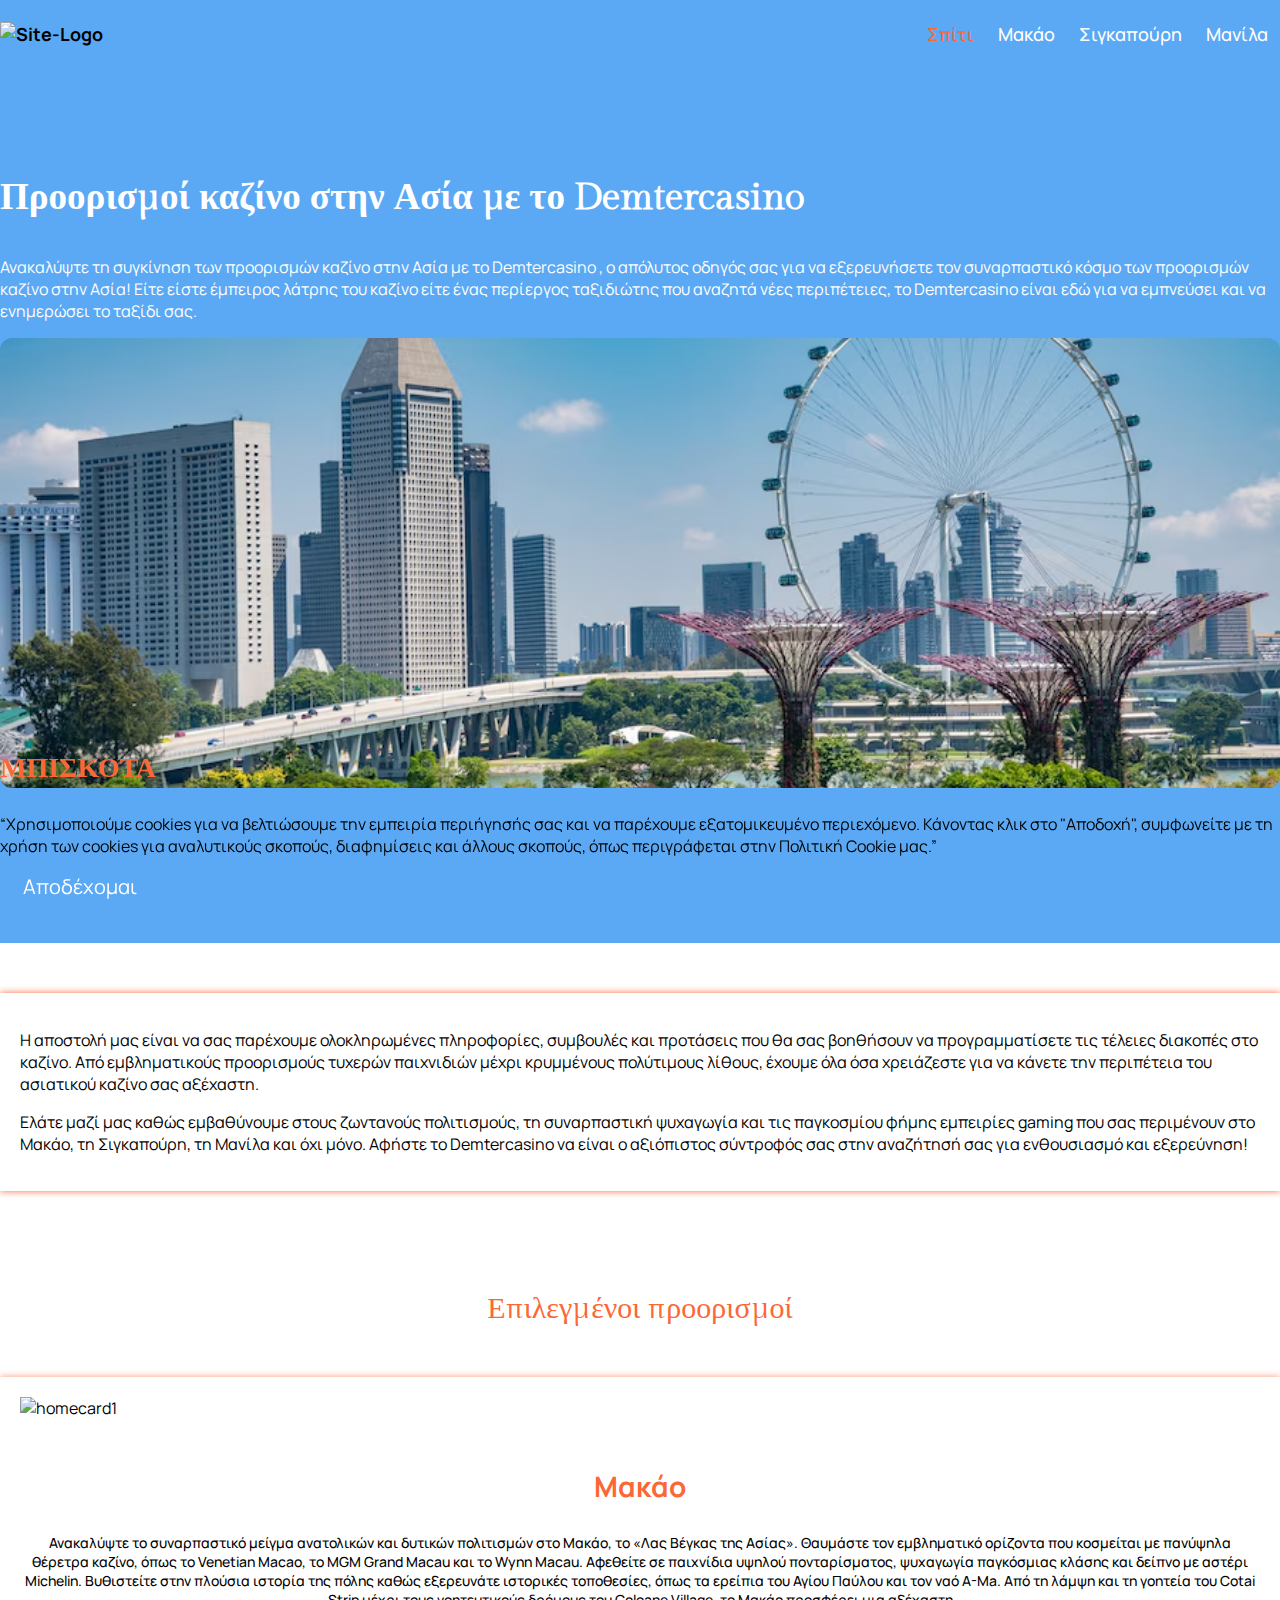
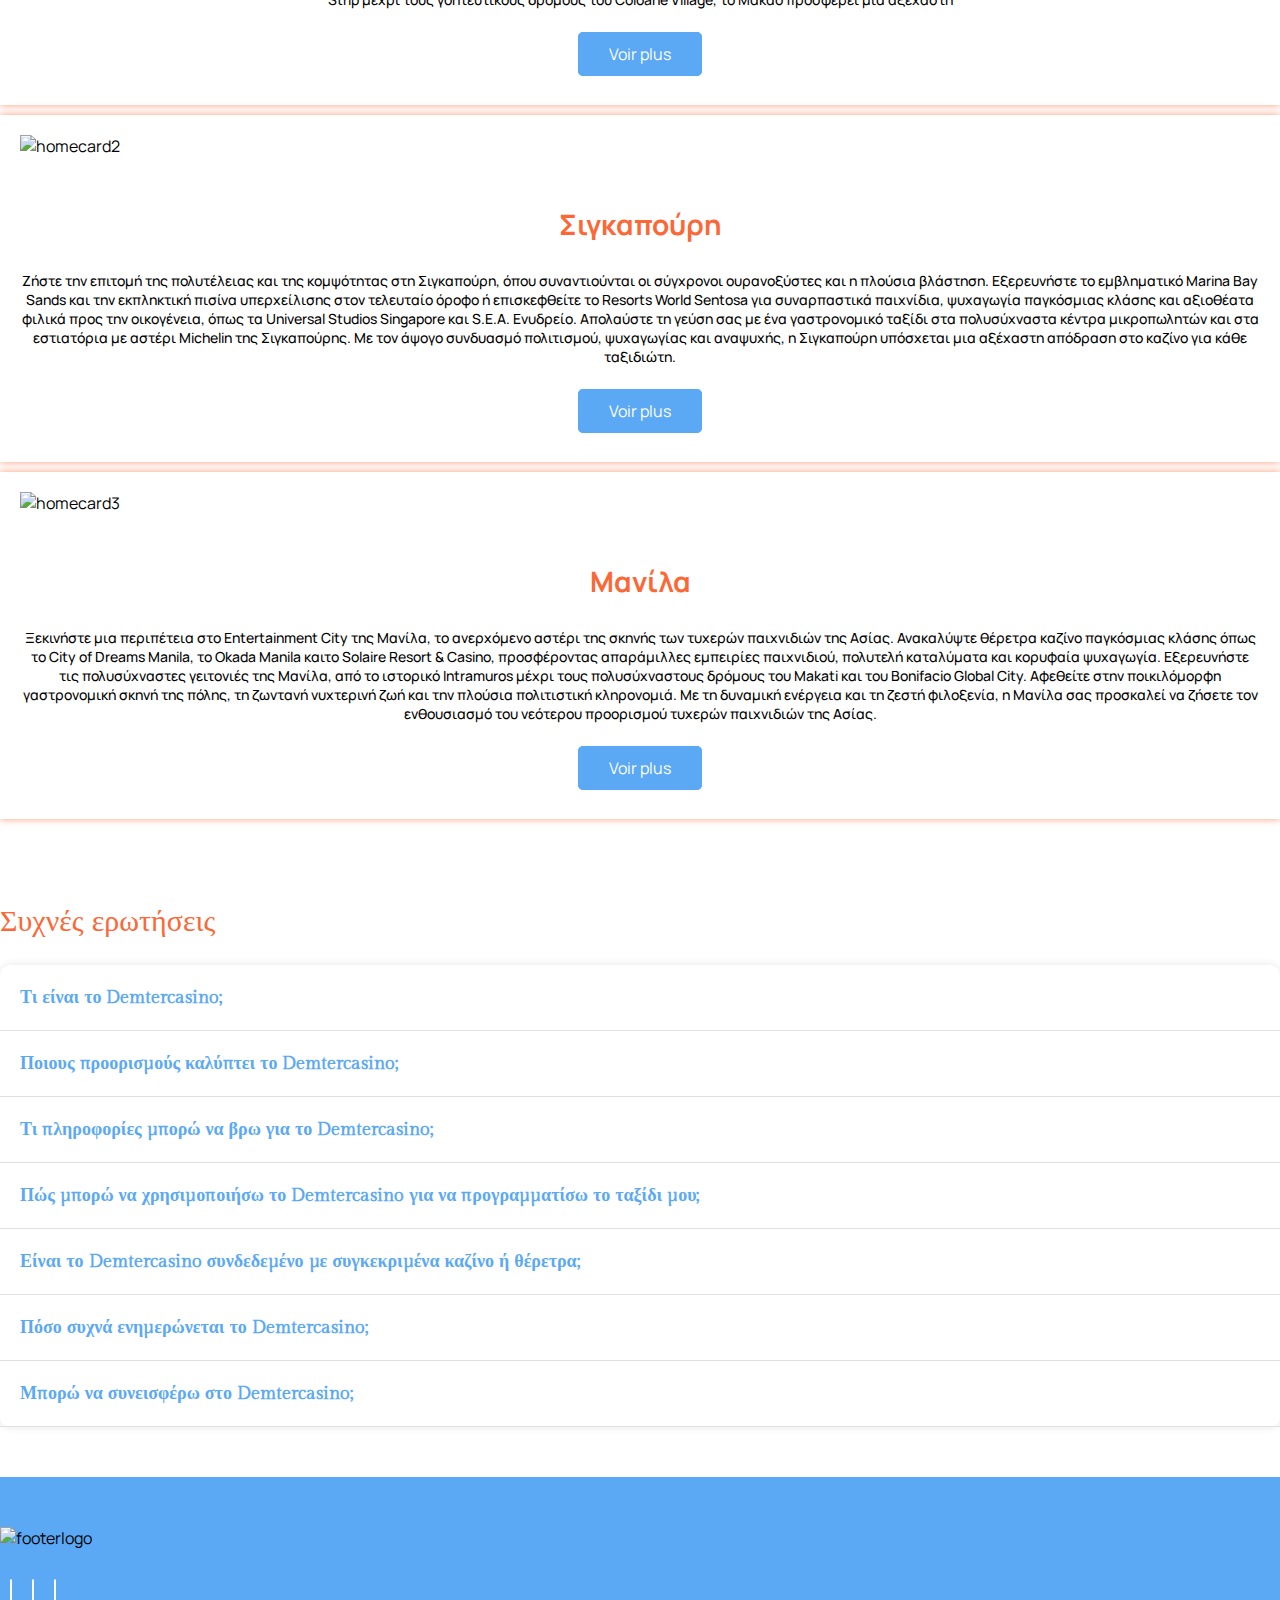
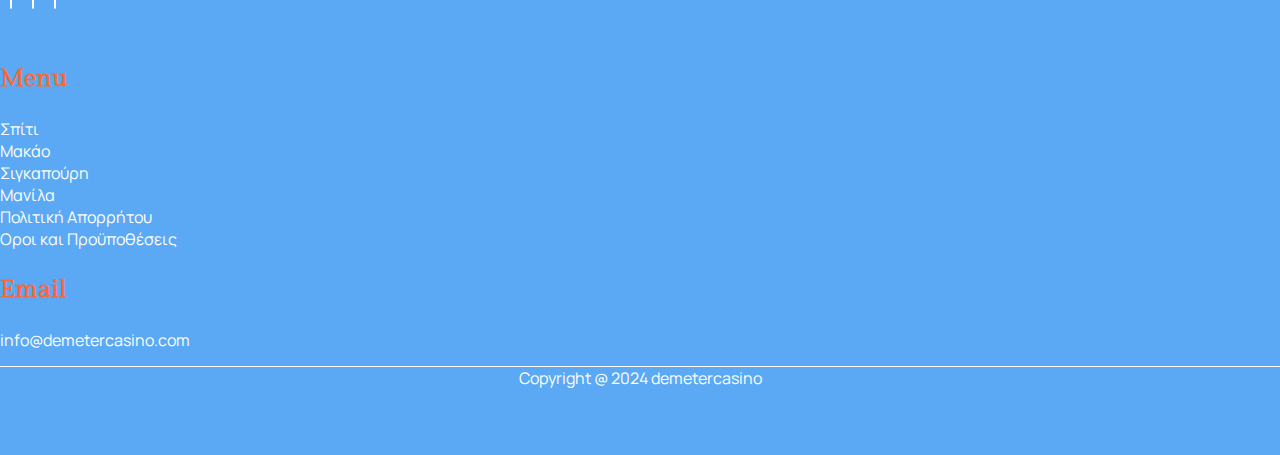
==== index.html @ f1334d7c "update" ====
<!doctype html>
<html lang="en">

<head>
  <meta charset="utf-8">
  <meta name="viewport" content="width=device-width, initial-scale=1">
  <link rel="stylesheet" href="https://cdnjs.cloudflare.com/ajax/libs/font-awesome/6.4.0/css/all.min.css"
    integrity="sha512-iecdLmaskl7CVkqkXNQ/ZH/XLlvWZOJyj7Yy7tcenmpD1ypASozpmT/E0iPtmFIB46ZmdtAc9eNBvH0H/ZpiBw=="
    crossorigin="anonymous" referrerpolicy="no-referrer" />
  <link href="https://fonts.googleapis.com/css2?family=Manrope:wght@200..800&display=swap" rel="stylesheet">
  <link rel="preconnect" href="https://fonts.gstatic.com" crossorigin>
  <link href="https://fonts.googleapis.com/css2?family=Gilda+Display&display=swap" rel="stylesheet">
  <link rel="stylesheet" href="css/bootstrap.css">
  <link rel="stylesheet" href="css/style.css">
  <link rel="stylesheet" href="css/responsive.css">
  <link rel="icon" href="images/favicon.png" type="image/x-icon">
  <title>Σπίτι</title>
</head>

<body>
  <!-- site-header start -->
  <header class="site-header">
    <div class="container">
      <div class="site-logo">
        <a href="index.html"><img src="images/header-logo.png" alt="site-logo"></a>
      </div>

      <nav class="site-nav">
        <ul>
          <li><a href="index.html" class=" menu active">Σπίτι</a></li>
          <li><a href="macau.html">Μακάο </a></li>
          <li><a href="singapore.html">Σιγκαπούρη </a></li>
          <li><a href="manila.html">Μανίλα </a></li>
          <li class="closed-menu">
            <a href="#">×</a>
          </li>
        </ul>
      </nav>

      <div class="menu-toggle">
        <div class="bar-1"></div>
        <div class="bar-2"></div>
        <div class="bar-3"></div>
      </div>


    </div>
  </header>
  <!-- site header end -->

  <!-- site banner start -->
  <div class="homebanner banner">
    <div class="container">
      <div class="row flex-wrap-reverse">
        <div class="col-lg-6 col-md-6 col-sm-12">
          <div class="hometitle">
            <h1>Προορισμοί καζίνο στην Ασία με το Demtercasino</h1>
            <p>Ανακαλύψτε τη συγκίνηση των προορισμών καζίνο στην Ασία με το Demtercasino , ο απόλυτος οδηγός σας για να
              εξερευνήσετε τον συναρπαστικό κόσμο των προορισμών καζίνο στην
              Ασία! Είτε είστε έμπειρος λάτρης του καζίνο είτε ένας περίεργος ταξιδιώτης που αναζητά νέες περιπέτειες,
              το Demtercasino είναι εδώ για να εμπνεύσει και να ενημερώσει το ταξίδι σας. </p>
          </div>
        </div>
        <div class="col-lg-6 col-md-6 col-sm-12">
          <div class="homepicture">
            <img src="images/homepicture.jpg" alt="homepicture" class="img-fluid">
          </div>
        </div>
      </div>
    </div>
  </div>
  <!-- site banner end -->


  <!-- site toptext start -->
  <div class="toptext">
    <div class="container">
      <div class="row ">
        <div class="col-12">
          <div class="toptext-para">
            <p>Η αποστολή μας είναι να σας παρέχουμε ολοκληρωμένες πληροφορίες, συμβουλές και προτάσεις που θα σας
              βοηθήσουν να προγραμματίσετε τις τέλειες διακοπές στο καζίνο. Από εμβληματικούς προορισμούς τυχερών
              παιχνιδιών μέχρι κρυμμένους πολύτιμους λίθους, έχουμε όλα όσα χρειάζεστε για να κάνετε την περιπέτεια του
              ασιατικού καζίνο σας αξέχαστη.
            </p>
            <p>Ελάτε μαζί μας καθώς εμβαθύνουμε στους ζωντανούς πολιτισμούς, τη συναρπαστική ψυχαγωγία και τις
              παγκοσμίου φήμης εμπειρίες gaming που σας περιμένουν στο Μακάο, τη Σιγκαπούρη, τη Μανίλα και όχι μόνο.
              Αφήστε το Demtercasino να είναι ο αξιόπιστος σύντροφός σας στην αναζήτησή σας για ενθουσιασμό και
              εξερεύνηση!
            </p>
          </div>
        </div>
      </div>
    </div>
  </div>
  <!-- site toptext end -->

  <!--Start homecards-->
  <div class="homecard-title">
    <div class="container">
      <h2 class="mt-0">Επιλεγμένοι προορισμοί
      </h2>
      <div class="row">
        <div class="col-lg-4 col-md-6 col-sm-12 space">
          <div class="homecard-body">
            <div class="homecard-picture">
              <a href="macau.html" target="_blank">
                <img src="images/homecard1.jpg" alt="homecard1" class="img-fluid"></a>
            </div>
            <div class="homecard-content">
              <a href="macau.html" target="_blank">
                <h3>Μακάο</h3>
              </a>
              <p>Ανακαλύψτε το συναρπαστικό μείγμα ανατολικών και δυτικών πολιτισμών στο Μακάο, το «Λας Βέγκας της
                Ασίας».
                Θαυμάστε τον εμβληματικό ορίζοντα που
                κοσμείται με πανύψηλα θέρετρα καζίνο, όπως το Venetian Macao, το MGM Grand Macau και το Wynn Macau.
                Αφεθείτε σε
                παιχνίδια υψηλού πονταρίσματος, ψυχαγωγία παγκόσμιας κλάσης και δείπνο με αστέρι Michelin. Βυθιστείτε
                στην
                πλούσια ιστορία της πόλης καθώς εξερευνάτε ιστορικές τοποθεσίες, όπως τα ερείπια του Αγίου Παύλου και
                τον
                ναό A-Ma. Από τη λάμψη και τη γοητεία του Cotai Strip μέχρι τους γοητευτικούς δρόμους του
                Coloane Village, το Μακάο
                προσφέρει μια αξέχαστη
              </p>
            </div>
            <div class="primary-btn">
              <a href="macau.html" target="_blank">Voir plus</a>
            </div>
          </div>
        </div>
        <div class="col-lg-4 col-md-6 col-sm-12 space">
          <div class="homecard-body">
            <div class="homecard-picture">
              <a href="singapore.html" target="_blank"><img src="images/homecard2.jpg" alt="homecard2"
                  class="img-fluid"></a>
            </div>
            <div class="homecard-content">
              <a href="singapore.html" target="_blank">
                <h3>Σιγκαπούρη</h3>
              </a>
              <p>Ζήστε την επιτομή της πολυτέλειας και της κομψότητας στη Σιγκαπούρη, όπου συναντιούνται οι σύγχρονοι
                ουρανοξύστες και η πλούσια βλάστηση. Εξερευνήστε το εμβληματικό Marina Bay Sands και την εκπληκτική
                πισίνα
                υπερχείλισης στον τελευταίο όροφο ή επισκεφθείτε το Resorts
                World Sentosa για συναρπαστικά παιχνίδια, ψυχαγωγία παγκόσμιας κλάσης και αξιοθέατα φιλικά προς την
                οικογένεια, όπως τα Universal Studios Singapore και S.E.A. Ενυδρείο. Απολαύστε τη γεύση
                σας με ένα γαστρονομικό ταξίδι στα πολυσύχναστα κέντρα μικροπωλητών και στα εστιατόρια
                με αστέρι Michelin της Σιγκαπούρης. Με τον άψογο συνδυασμό πολιτισμού, ψυχαγωγίας και αναψυχής, η
                Σιγκαπούρη υπόσχεται μια αξέχαστη απόδραση στο καζίνο για κάθε ταξιδιώτη.</p>
            </div>
            <div class="primary-btn">
              <a href="singapore.html" target="_blank">Voir plus</a>
            </div>
          </div>
        </div>
        <div class="col-lg-4 col-md-6 col-sm-12 space">
          <div class="homecard-body ">
            <div class="homecard-picture">
              <a href="manila.html" target="_blank"><img src="images/homecard3.jpg" alt="homecard3"
                  class="img-fluid"></a>
            </div>
            <div class="homecard-content">
              <a href="manila.html" target="_blank">
                <h3>Μανίλα</h3>
              </a>
              <p>Ξεκινήστε μια περιπέτεια στο
                Entertainment City της Μανίλα, το
                ανερχόμενο αστέρι της σκηνής των τυχερών παιχνιδιών της Ασίας. Ανακαλύψτε θέρετρα καζίνο παγκόσμιας
                κλάσης
                όπως το City of Dreams Manila, το Okada Manila καιτο Solaire Resort & Casino, προσφέροντας απαράμιλλες
                εμπειρίες παιχνιδιού, πολυτελή
                καταλύματα και κορυφαία ψυχαγωγία. Εξερευνήστε τις
                πολυσύχναστες γειτονιές της Μανίλα, από το ιστορικό Intramuros
                μέχρι τους πολυσύχναστους δρόμους του Makati και του
                Bonifacio Global City. Αφεθείτε στηv ποικιλόμορφη γαστρονομική σκηνή
                της πόλης, τη ζωντανή νυχτερινή
                ζωή και την πλούσια πολιτιστική
                κληρονομιά. Με τη δυναμική
                ενέργεια και τη ζεστή φιλοξενία, η
                Μανίλα σας προσκαλεί να ζήσετε τον
                ενθουσιασμό του νεότερου
                προορισμού τυχερών παιχνιδιών της
                Ασίας.
              </p>
            </div>
            <div class="primary-btn">
              <a href="manila.html" target="_blank">Voir plus</a>
            </div>
          </div>
        </div>

      </div>
    </div>
  </div>
  <!--End homecards-->


  <!-- site Faq start -->
  <div class="faq-section">
    <div class="container">
      <h2 class="mb-5">Συχνές ερωτήσεις</h2>
      <div class="row">
        <div class="faq-page">
          <div class="faq-item">
            <div class="faq-question">Τι είναι το Demtercasino;
            </div>
            <div class="icon-container"><i class="fas fa-chevron-right"></i></div>
          </div>
          <div class="faq-answer">
            <p>Το Demtercasino είναι ο απόλυτος διαδικτυακός σας οδηγός για να εξερευνήσετε τον συναρπαστικό κόσμο των
              προορισμών καζίνο στην Ασία. Παρέχουμε ολοκληρωμένες πληροφορίες, συμβουλές και συστάσεις για να σας
              βοηθήσουμε να σχεδιάσετε τις τέλειες διακοπές στο καζίνο.
            </p>
          </div>
          <div class="faq-item">
            <div class="faq-question">Ποιους προορισμούς καλύπτει το Demtercasino;
            </div>
            <div class="icon-container"><i class="fas fa-chevron-right"></i></div>
          </div>
          <div class="faq-answer">
            <p>Το Demtercasino εστιάζει στην προβολή προορισμών καζίνο σε όλη την Ασία, συμπεριλαμβανομένων δημοφιλών
              πόλεων όπως το Μακάο, η Σιγκαπούρη, η Μανίλα και άλλες. </p>
          </div>
          <div class="faq-item">
            <div class="faq-question">Τι πληροφορίες μπορώ να βρω για το Demtercasino;
            </div>
            <div class="icon-container"><i class="fas fa-chevron-right"></i></div>
          </div>
          <div class="faq-answer">
            <p>Στο Demtercasino, μπορείτε να ανακαλύψετε λεπτομερείς οδηγούς και πληροφορίες σχετικά με κορυφαία θέρετρα
              καζίνο, αξιοθέατα τυχερών παιχνιδιών, επιλογές ψυχαγωγίας, γευστικές εμπειρίες και πολιτιστικά αξιοθέατα
              σε κάθε επιλεγμένο προορισμό. </p>
          </div>
          <div class="faq-item">
            <div class="faq-question">Πώς μπορώ να χρησιμοποιήσω το Demtercasino για να προγραμματίσω το ταξίδι μου;

            </div>
            <div class="icon-container"><i class="fas fa-chevron-right"></i></div>
          </div>
          <div class="faq-answer">
            <p>Το Demtercasino παρέχει πρακτικές συμβουλές, προτάσεις εμπιστευτικών πληροφοριών και χρήσιμους πόρους για
              να σας βοηθήσει να σχεδιάσετε κάθε πτυχή των διακοπών σας στο καζίνο, από την επιλογή των σωστών
              καταλυμάτων μέχρι την εξερεύνηση κοντινών αξιοθέατων και δραστηριοτήτων. </p>
          </div>

          <div class="faq-item">
            <div class="faq-question">Είναι το Demtercasino συνδεδεμένο με συγκεκριμένα καζίνο ή θέρετρα;
            </div>
            <div class="icon-container"><i class="fas fa-chevron-right"></i></div>
          </div>
          <div class="faq-answer">
            <p>Όχι, το Demtercasino είναι ένας ανεξάρτητος διαδικτυακός πόρος αφιερωμένος στην παροχή αμερόληπτων
              πληροφοριών και συστάσεων σε λάτρεις του καζίνο και ταξιδιώτες.
            </p>
          </div>
          <div class="faq-item">
            <div class="faq-question">Πόσο συχνά ενημερώνεται το Demtercasino;
            </div>
            <div class="icon-container"><i class="fas fa-chevron-right"></i></div>
          </div>
          <div class="faq-answer">
            <p>Προσπαθούμε να κρατάμε το Demtercasino ενημερωμένο τακτικά με τις πιο πρόσφατες πληροφορίες, νέα και
              πληροφορίες σχετικά με τους προορισμούς των καζίνο στην Ασία για να διασφαλίσουμε ότι οι επισκέπτες μας
              έχουν πρόσβαση στους πιο ενημερωμένους πόρους.
            </p>
          </div>
          <div class="faq-item">
            <div class="faq-question">Μπορώ να συνεισφέρω στο Demtercasino;
            </div>
            <div class="icon-container"><i class="fas fa-chevron-right"></i></div>
          </div>
          <div class="faq-answer">
            <p>Χαιρετίζουμε τις συνεισφορές και τα σχόλια των αναγνωστών μας. Εάν έχετε ταξιδιωτικές εμπειρίες,
              συμβουλές ή προτάσεις που θέλετε να μοιραστείτε ή εάν έχετε οποιεσδήποτε προτάσεις για τη βελτίωση του
              Demtercasino, μη διστάσετε να επικοινωνήσετε μαζί μας.
            </p>
          </div>
        </div>
      </div>
    </div>
  </div>
  <!-- site Faq end -->


  <!-- site footer start -->
  <div class="footer">
    <div class="container">
      <div class="row">
        <div class="col-lg-4 col-md-4 col-sm-12">
          <div class="footer-logo">
            <a href="index.html"><img src="images/header-logo.png" alt="footerlogo" class="img-fluid"></a>
          </div>
          <div class="social-signals">
            <i class="fa-brands fa-facebook-f"></i>
            <i class="fa-brands fa-instagram"></i>
            <i class="fa-brands fa-twitter"></i>
          </div>
        </div>
        <div class="col-lg-4 col-md-4 col-sm-12">
          <div class="footer-links">
            <h3>Menu</h3>
            <ul>
              <li><a href="index.html">Σπίτι</a></li>
              <li><a href="macau.html">Μακάο </a></li>
              <li><a href="singapore.html">Σιγκαπούρη </a></li>
              <li><a href="manila.html">Μανίλα </a></li>
              <li><a href="privacy-policy.html">Πολιτική Απορρήτου
                </a></li>
              <li><a href="terms-conditions.html">Οροι και Προϋποθέσεις
                </a></li>
            </ul>
          </div>
        </div>
        <div class="col-lg-4 col-md-4 col-sm-12">
          <div class="footer-adresse">
            <h3>Email</h3>
            <div class="footer-mails">
              <div class="mails-names">
                <a href="mailto:info@demetercasino.com">info@demetercasino.com</a>
              </div>
            </div>
          </div>
        </div>
      </div>
      <div class="row">
        <p class="copyrighttext pt-4">Copyright @ 2024 demetercasino</p>
      </div>
    </div>
  </div>
  <!-- site footer end -->

  <!--cookies start -->
  <div class="card cookie-alert show">
    <div class="card-body p-3">
      <h3>ΜΠΙΣΚΟΤΑ</h3>
      <p>“Χρησιμοποιούμε cookies για να βελτιώσουμε την εμπειρία περιήγησής σας και να παρέχουμε εξατομικευμένο
        περιεχόμενο. Κάνοντας κλικ στο "Αποδοχή", συμφωνείτε με τη χρήση των cookies για αναλυτικούς σκοπούς,
        διαφημίσεις και άλλους σκοπούς, όπως περιγράφεται στην Πολιτική Cookie μας.”</p>
      <div class="btn-toolbar justify-content-end">

        <a href="#" class="btn btn-primary accept-cookies">Αποδέχομαι</a>
      </div>
    </div>
  </div>
  <!--cookies end -->

  <script src="js/bootstrap.js"></script>
  <script src="js/jquery.js"></script>
  <script src="js/owl.carousel.js"></script>
  <script src="js/faq.js"></script>


  <script>
    (function () {
      "use strict";

      var cookieAlert = document.querySelector(".cookie-alert");
      var acceptCookies = document.querySelector(".accept-cookies");

      cookieAlert.offsetHeight; // Force browser to trigger reflow (https://stackoverflow.com/a/39451131)

      if (!getCookie("acceptCookies")) {
        cookieAlert.classList.add("show");
      }

      acceptCookies.addEventListener("click", function () {
        setCookie("acceptCookies", true, 60);
        cookieAlert.classList.remove("show");
      });
    })();

    // Cookie functions stolen from w3schools
    function setCookie(cname, cvalue, exdays) {
      var d = new Date();
      d.setTime(d.getTime() + (exdays * 24 * 60 * 60 * 1000));
      var expires = "expires=" + d.toUTCString();
      document.cookie = cname + "=" + cvalue + ";" + expires + ";path=/";
    }

    function getCookie(cname) {
      var name = cname + "=";
      var decodedCookie = decodeURIComponent(document.cookie);
      var ca = decodedCookie.split(';');
      for (var i = 0; i < ca.length; i++) {
        var c = ca[i];
        while (c.charAt(0) === ' ') {
          c = c.substring(1);
        }
        if (c.indexOf(name) === 0) {
          return c.substring(name.length, c.length);
        }
      }
      return "";
    }
  </script>

  <script>
    $(document).ready(function () {
      $(".menu-toggle").click(function () {
        $("body").addClass("toggle");
      });
    });

    $(document).ready(function () {
      $(".closed-menu").click(function () {
        $("body").removeClass("toggle");
      });
    });
  </script>

  <script>
    $(document).ready(function () {
      $(window).scroll(function () {
        var header = $("header");
        header.toggleClass("sticky", $(window).scrollTop() > 0);
      });
    });
  </script>




</body>

</html>
---- css/style.css ----
/*global start*/
li {
  list-style: none;
}

a,
button {
  font-family: "Manrope", sans-serif;
}

.primary-btn {
  display: block;
  text-align: center;
  padding: 20px 0;
}

.primary-btn a {
  padding: 10px 30px;
  border-radius: 5px;
  background-color: #5ba9f4;
  color: #fff;
  border: 1px solid #5ba9f4;
}
.primary-btn a:hover {
  background-color: transparent;
  color: #5ba9f4;
}

.banner {
  background-position: center;
  background-repeat: no-repeat;
  background-size: cover;
  background-color: #5ba9f4;
  padding: 150px 0;
  position: relative;
}

.bannertitle {
  z-index: 1;
  position: absolute;
  transform: translate(-50%, -50%);
  left: 50%;
  top: 50%;
}

p {
  font-size: 16px;
  font-weight: 400;
  line-height: normal;
  color: #fff;
  font-family: "Manrope", sans-serif;
}
@media screen and (max-width: 575px) {
  p {
    font-size: 15px;
    text-align: justify;
  }
}

h1 {
  font-size: 37px;
  font-weight: 600;
  color: #fff;
  margin-bottom: 20px;
}

h2 {
  font-size: 30px;
  line-height: normal;
  font-weight: 500;
  color: #FC6736;
}

h3 {
  color: #FC6736;
  font-size: 28px;
}
@media screen and (max-width: 575px) {
  h3 {
    font-size: 24px;
  }
}

* {
  box-sizing: border-box;
}

body {
  margin: 0;
  padding: 0;
  overflow-x: hidden;
  font-size: 1.6rem;
  font-family: "Gilda Display", serif;
}

ul {
  margin: 0;
  padding: 0;
  list-style-type: none;
}

img {
  width: 100%;
}

a {
  text-decoration: none;
  color: inherit;
  font-family: "Manrope", sans-serif;
}

a:focus {
  color: inherit;
}

html {
  font-size: 62.5%;
}

.container {
  max-width: 1280px;
  margin: 0 auto;
  width: 100%;
}

/*global end*/
/*header start*/
header.site-header {
  background: transparent;
  font-size: 18px;
  padding: 14px 0;
  font-weight: 700;
  text-transform: capitalize;
  color: #000000;
  position: absolute;
  top: 0;
  left: 0;
  right: 0;
  z-index: 999;
  width: 100%;
  transition: 0.3s;
}

header.site-header.sticky {
  background: #5ba9f4;
  padding: 10px 0;
  position: fixed;
}

.site-header .site-nav ul li a.active {
  color: #FC6736;
}

.site-logo img {
  width: 100%;
  max-width: 300px;
}

.site-nav a {
  padding: 8px 12px !important;
  display: inline-block;
  font-weight: 500;
  color: #fff;
}
.site-nav a:hover {
  color: #FC6736;
}

.site-header {
  padding: 10px 0;
}

.site-header .container {
  display: flex;
  justify-content: space-between;
  align-items: center;
}

.site-nav ul {
  display: flex;
  align-items: center;
}

.closed-menu {
  display: none;
}

.menu-toggle {
  display: none !important;
}

/*header end*/
/*footer-css-start*/
.footer {
  background: #5ba9f4;
  padding: 50px 0;
}
.footer-logo img {
  max-width: 250px;
}
.footer-links h2 {
  color: #FC6736;
}
.footer-links h3 {
  color: #FC6736;
  font-size: 25px;
  font-weight: 600;
}
.footer-links li a {
  color: #fff;
}
.footer-links li a:hover {
  color: #FC6736;
}
.footer-adresse h2 {
  color: #FC6736;
}
.footer-adresse h3 {
  color: #FC6736;
  font-size: 25px;
  font-weight: 600;
}
.footer-adresse p {
  color: #000000;
}
.footer-mails a,
.footer-mails i {
  color: #fff;
}

.social-signals {
  padding: 25px 0;
  cursor: pointer;
}
.social-signals i {
  color: #fff;
  font-size: 24px;
  text-align: center;
  line-height: 40px;
  margin: 0 10px;
  border: 1px solid #fff;
  border-radius: 30px;
  height: 40px;
  width: 40px;
  transition: 0.3s linear;
}
.social-signals i:hover {
  color: #FC6736;
}

p.copyrighttext.pt-4 {
  text-align: center;
  border-top: 1px solid #fff;
  margin-top: 15px;
}

/*footer-css-end*/
/*cookie start*/
.cookie-alert {
  position: fixed;
  bottom: 0;
  right: 0;
  width: 100%;
  margin: 0 !important;
  z-index: 999;
  opacity: 0;
  transform: translateY(100%);
  transition: all 500ms ease-out;
  left: 0;
}

.cookie-alert.show {
  opacity: 1;
  transform: translateY(0%);
  transition-delay: 1000ms;
}
.cookie-alert.show p {
  color: #000000;
  line-height: normal;
}

a.btn.btn-primary.accept-cookies {
  background: #5ba9f4;
  padding: 6px 22px;
  font-size: 20px;
  border: 1px solid #5ba9f4;
  color: #fff;
}
a.btn.btn-primary.accept-cookies:hover {
  background-color: transparent;
  color: #5ba9f4;
  border: 1px solid #5ba9f4;
}

/*cookie end*/
/*privacy-policy start*/
.privacy__section.banner {
  background-image: url(../images/privacybanner.avif);
  text-align: center;
  position: relative;
}
.privacy__section.banner::after {
  content: none;
}

.privacy-policy {
  padding: 40px 0;
}
.privacy-policy .content-wrap li {
  font-size: 15px;
  font-weight: 400;
  line-height: normal;
  font-family: "Manrope";
  color: #5ba9f4;
}

.content-wrap h4 {
  margin-bottom: 0;
  font-weight: 600;
}
.content-wrap p {
  color: #000000;
  font-size: 15px;
}
.content-wrap li {
  font-size: 15px;
  font-weight: 400;
  line-height: normal;
  font-family: "Manrope";
  color: #000000;
}

/*privacy-policy end*/
/*terms-conditon start*/
.terms__section.banner {
  background-image: url(../images/termsbanner.jpg);
  text-align: center;
  position: relative;
}
.terms__section.banner::after {
  content: none;
}

.terms {
  padding: 40px 0;
}
.terms .content-wrap li {
  font-size: 15px;
  font-weight: 400;
  line-height: normal;
}
.terms .content-wrap p {
  color: #000000;
}

/*terms-conditon-end/

    /*Start Faq css*/
.faq-page {
  width: 100%;
  background-color: #fff;
  border-radius: 10px;
  box-shadow: 0 0 10px rgba(0, 0, 0, 0.1);
}

.casino-text.hoteli {
  padding: 0 0 50px 0 !important;
}

.faq-item {
  padding: 20px;
  border-bottom: 1px solid #e0e0e0;
  cursor: pointer;
  transition: background-color 0.3s ease-in-out;
  display: flex;
  justify-content: space-between;
  align-items: center;
}

.faq-item:last-child {
  border-bottom: none;
}

.faq-question {
  font-size: 18px;
  line-height: 25px;
  color: #5ba9f4;
  font-weight: 700;
}

.faq-section {
  padding: 50px 0;
}

.faq-answer {
  font-size: 16px;
  max-height: 0;
  overflow: hidden;
  transition: max-height 0.3s ease-in-out;
  padding-left: 10px;
  padding-right: 10px;
}
.faq-answer p {
  padding-top: 25px;
  padding-bottom: 25px;
  color: #000000;
}

.faq-answer.active {
  border-bottom: 1px solid #e0e0e0;
}

.icon-container i {
  font-size: 16px;
  cursor: pointer;
  transition: transform 0.3s ease-in-out;
}

.icon-container i.active {
  transform: rotate(90deg);
}

/*End Faq css*/
/*homebanner-css-start*/
.homebanner {
  background-color: #5ba9f4;
}

.homepicture img {
  height: 450px;
  object-fit: cover;
  border-radius: 12px;
}

.hometitle {
  display: flex;
  flex-direction: column;
  justify-content: center;
  height: 100%;
}

.toptext {
  padding: 50px 0;
}
.toptext p {
  color: #000000;
}
.toptext-para {
  box-shadow: 0 0 7px 0 #FC6736;
  padding: 20px;
}

.homecard-title h2 {
  text-align: center;
  margin: 50px 0;
}

.homecard-title a {
  color: #000;
}

.homecard-picture img {
  max-width: 100%;
  width: 100%;
  height: 250px;
  object-fit: cover;
  object-position: 50% 87%;
  margin-bottom: 20px;
}
.homecard-picture img:hover {
  filter: grayscale(1);
}

.homecard-picture.big img {
  width: 100%;
  height: 350px;
  object-fit: cover;
}

.homecard-content {
  text-align: center;
}
.homecard-content p {
  color: #000000;
  font-size: 14px;
  font-weight: 500;
}

.homecard-body {
  box-shadow: rgba(252, 103, 54, 0.6784313725) 0px 0px 7px;
  padding: 20px;
  height: 100%;
  display: flex;
  flex-direction: column;
  justify-content: space-between;
  overflow: hidden;
}

.col-lg-4.col-md-6.col-sm-12.space {
  margin: 10px 0;
}

/*homebanner-css-end*/
/*macau-css-start*/
.homecard-content img.img-fluid.star {
  height: 30px;
  object-fit: contain;
}

.macau .col-lg-6.col-md-6.col-sm-12.space {
  margin: 10px 0;
}

.macaufood p {
  color: #000000;
  margin-bottom: 0;
}

.macaufood {
  padding: 50px 0 0 0;
}

.tips-macau {
  padding-bottom: 50px;
}

.tips-content span {
  color: #5ba9f4;
  font-weight: 500;
}
.tips-content p {
  color: #000000;
}

/*macau-css-end*/


/*# sourceMappingURL=style.css.map */
---- css/responsive.css ----
li {
  list-style: none;
}

a,
button {
  font-family: "Manrope", sans-serif;
}

.primary-btn {
  display: block;
  text-align: center;
  padding: 20px 0;
}

.primary-btn a {
  padding: 10px 30px;
  border-radius: 5px;
  background-color: #5ba9f4;
  color: #fff;
  border: 1px solid #5ba9f4;
}
.primary-btn a:hover {
  background-color: transparent;
  color: #5ba9f4;
}

.banner {
  background-position: center;
  background-repeat: no-repeat;
  background-size: cover;
  background-color: #5ba9f4;
  padding: 150px 0;
  position: relative;
}

.bannertitle {
  z-index: 1;
  position: absolute;
  transform: translate(-50%, -50%);
  left: 50%;
  top: 50%;
}

p {
  font-size: 16px;
  font-weight: 400;
  line-height: normal;
  color: #fff;
  font-family: "Manrope", sans-serif;
}
@media screen and (max-width: 575px) {
  p {
    font-size: 15px;
    text-align: justify;
  }
}

h1 {
  font-size: 37px;
  font-weight: 600;
  color: #fff;
  margin-bottom: 20px;
}

h2 {
  font-size: 30px;
  line-height: normal;
  font-weight: 500;
  color: #FC6736;
}

h3 {
  color: #FC6736;
  font-size: 28px;
}
@media screen and (max-width: 575px) {
  h3 {
    font-size: 24px;
  }
}

/*media queries start*/
@media screen and (max-width: 1199px) {
  .container {
    padding: 0 20px;
  }
  .site-logo img {
    max-width: 180px;
  }
  .site-nav a {
    display: inline-block;
  }
  .site-nav li {
    font-size: 16px;
  }
}
@media screen and (max-width: 1024px) {
  .site-nav a {
    display: inline-block;
    padding: 8px 9px;
  }
  .site-nav li {
    font-size: 15px;
  }
}
@media screen and (max-width: 991px) {
  /*header start*/
  .site-nav {
    position: fixed;
    top: 0;
    left: 0;
    right: 0;
    bottom: 0;
    width: 300px;
    background: #5ba9f4;
    transition: 0.4s cubic-bezier(0, 0, 0.13, 0.61);
    transform: translateX(-100%);
  }
  .site-nav ul {
    display: block;
    padding: 75px 60px 0;
    display: inline-block !important;
  }
  .menu-toggle {
    display: block !important;
    cursor: pointer;
  }
  .closed-menu {
    font-size: 40px;
    color: #fff;
    position: absolute;
    top: -5px;
    right: 15px;
    display: inline-block;
  }
  .closed-menu a:hover {
    color: #fff;
  }
  .closed-menu {
    display: block;
  }
  .toggle .site-nav {
    transform: translateX(0);
  }
  .closed-menu {
    display: block;
  }
  .site-header {
    padding: 20px 0;
    background-color: transparent;
    position: fixed;
    top: 0;
    left: 0;
    right: 0;
    width: 100%;
    z-index: 9999999;
    transition: all 0.5s linear;
  }
  .site-header .container {
    display: flex;
    flex-wrap: wrap;
    justify-content: space-between;
    align-items: center;
  }
  .site-logo img {
    max-width: 20rem;
  }
  .site-nav ul {
    display: flex !important;
    flex-direction: column;
    align-items: baseline;
  }
  .site-nav li a {
    font-size: 17px;
    display: inline-block;
    padding: 0.8rem 2rem;
    text-transform: capitalize;
    color: #fff;
    position: relative;
    white-space: nowrap;
  }
  .site-nav li a:hover::after {
    width: 100%;
    transition: all 0.3s linear;
  }
  .site-nav .closed-menu a {
    font-size: 45px;
  }
  .menu-toggle .bar-1,
  .bar-2,
  .bar-3 {
    width: 2.5rem;
    height: 2px;
    background-color: #fff;
    margin: 0.6rem 0;
    transition: all 0.3s linear;
    display: block;
  }
  ul.dropdown-content {
    position: absolute;
    width: 250px;
    background: transparent;
    top: 100%;
    left: 0;
    background: #fff;
    display: none;
  }
  .dropdown:hover .dropdown-content {
    display: block;
  }
  .bar-2 {
    width: 30px;
  }
  .bd-header-top__meta span {
    display: block;
    color: #fff;
    font-size: 16px;
    line-height: 32px;
    font-weight: 400;
  }
  .bd-header-top__meta a {
    display: block;
    color: #fff;
    font-size: 16px;
    line-height: 32px;
    font-weight: 600;
    opacity: 0.7;
  }
  nav.site-nav {
    max-width: unset;
    margin: unset;
  }
}
@media screen and (max-width: 767px) {
  .hometitle h1 {
    margin: 25px 0;
  }
  .homecard-picture.big img {
    height: 250px;
  }
}
@media screen and (max-width: 575px) {
  .site-nav {
    width: 100%;
  }
  .hometitle h1 {
    font-size: 25px;
  }
  .faq-question {
    font-size: 15px;
  }
}


/*# sourceMappingURL=responsive.css.map */
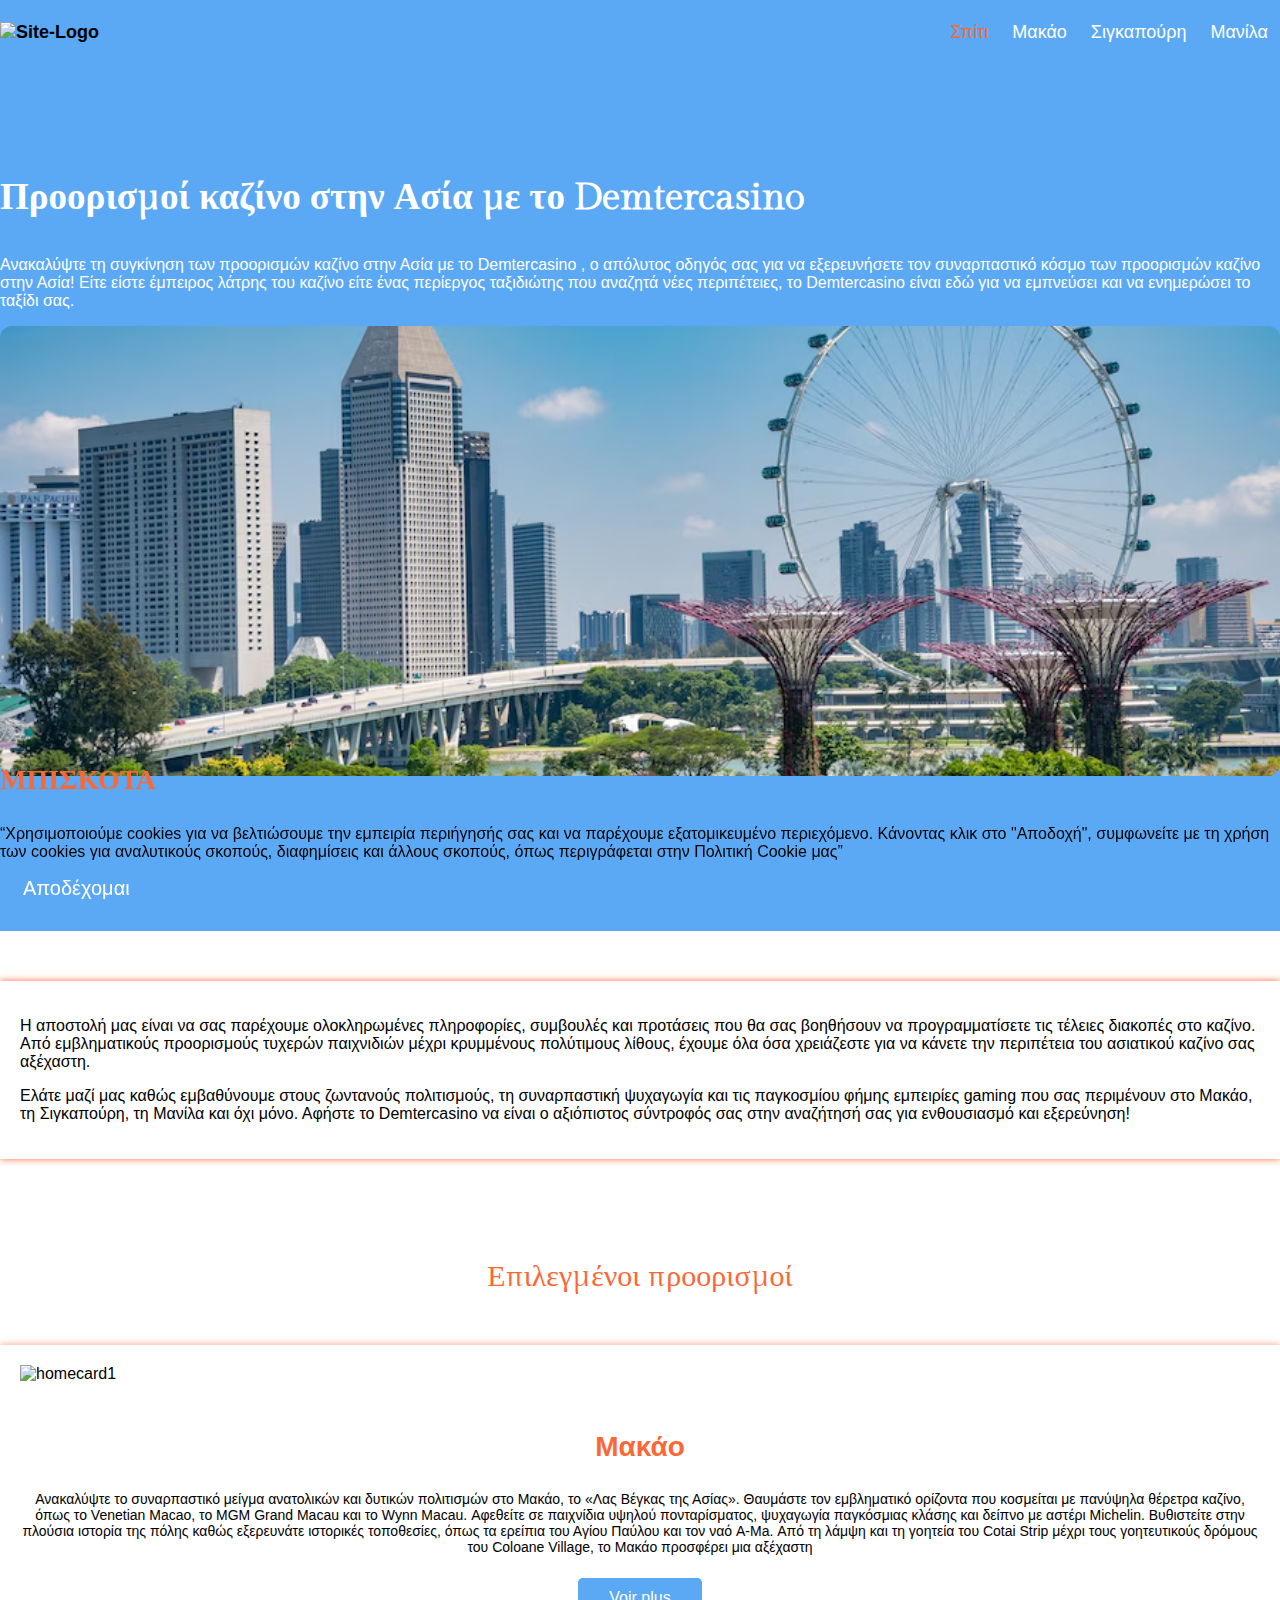
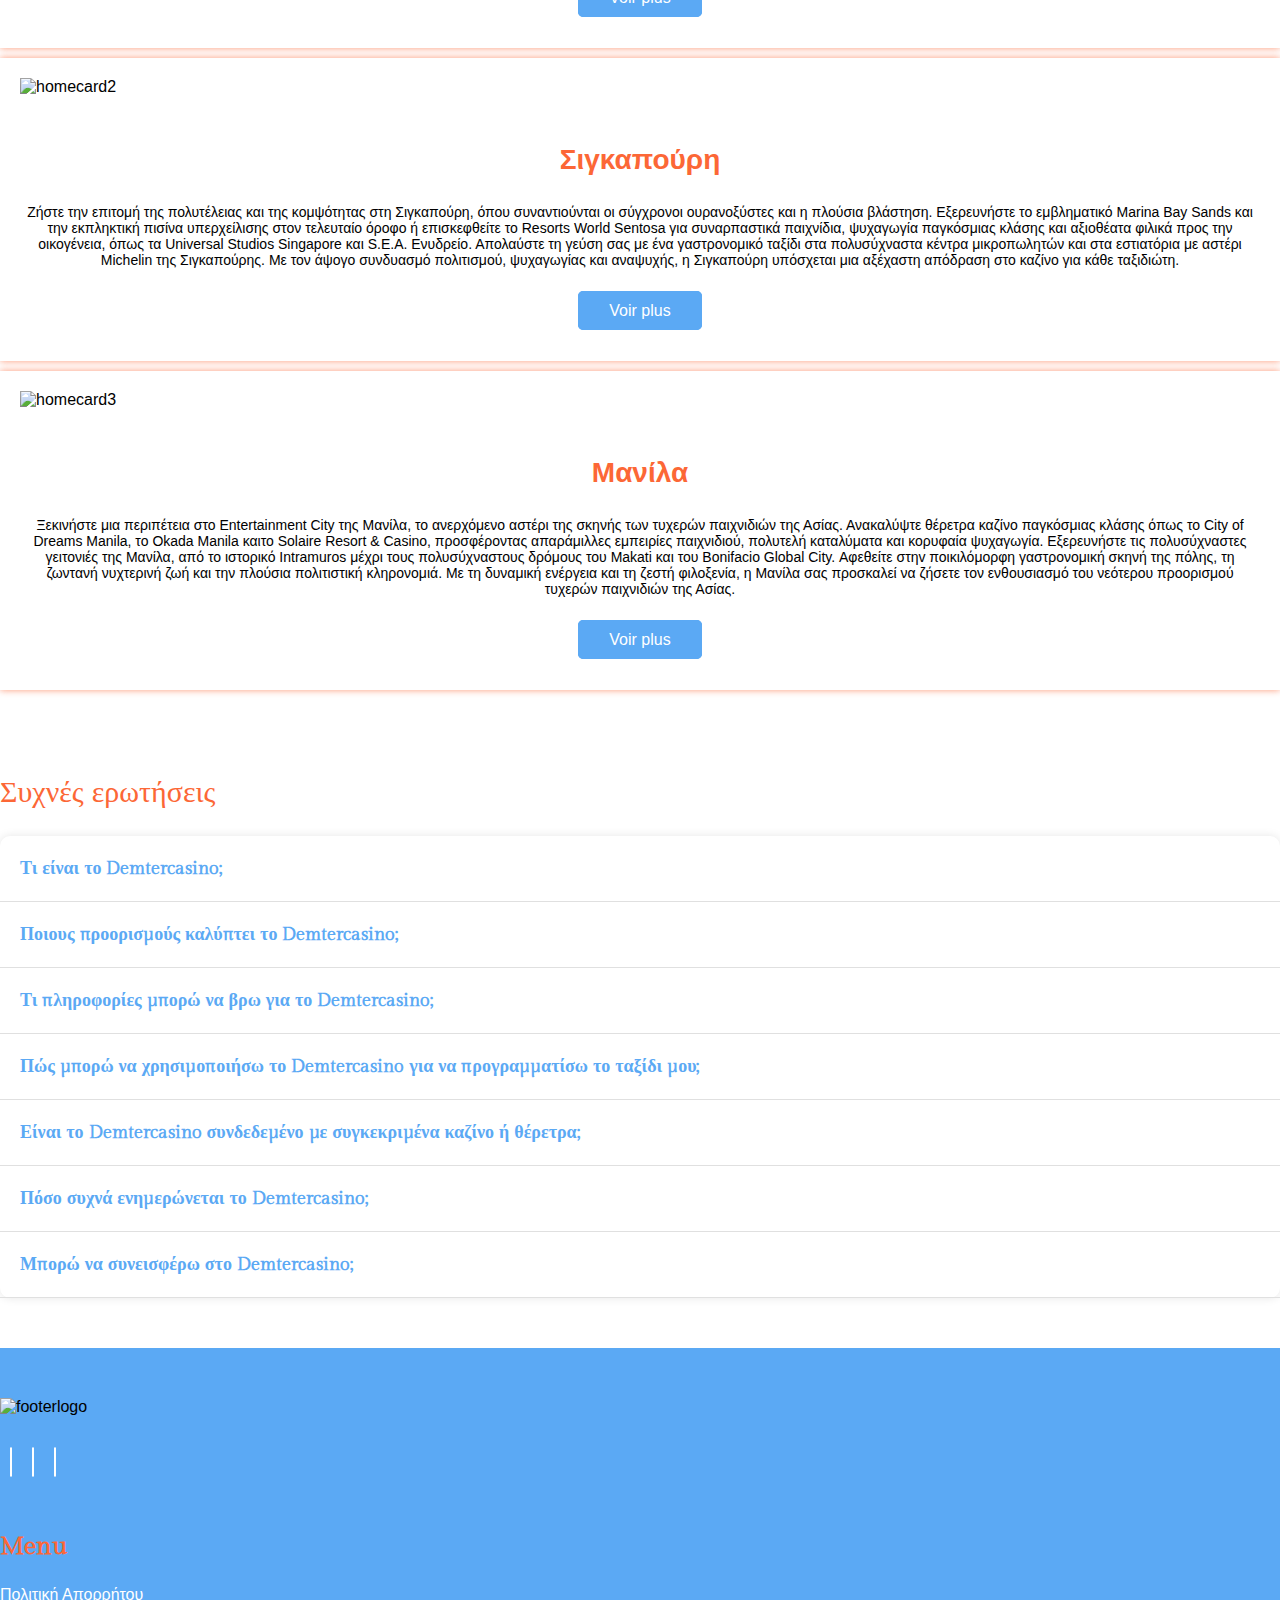
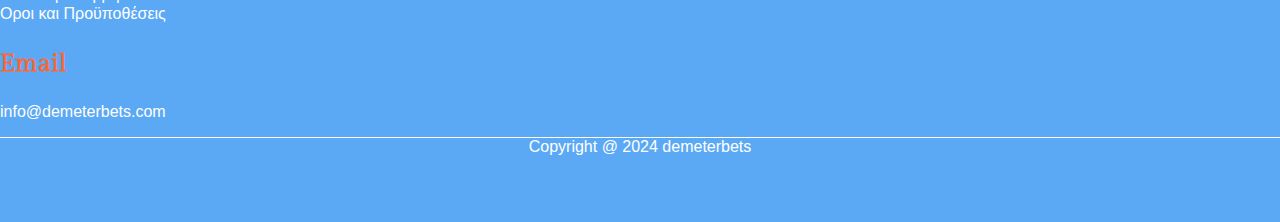
==== commit cd1d6369: "updates" ====
--- a/index.html
+++ b/index.html
@@ -7,7 +7,9 @@
   <link rel="stylesheet" href="https://cdnjs.cloudflare.com/ajax/libs/font-awesome/6.4.0/css/all.min.css"
     integrity="sha512-iecdLmaskl7CVkqkXNQ/ZH/XLlvWZOJyj7Yy7tcenmpD1ypASozpmT/E0iPtmFIB46ZmdtAc9eNBvH0H/ZpiBw=="
     crossorigin="anonymous" referrerpolicy="no-referrer" />
-  <link href="https://fonts.googleapis.com/css2?family=Manrope:wght@200..800&display=swap" rel="stylesheet">
+    <link rel="preconnect" href="https://fonts.googleapis.com">
+    <link rel="preconnect" href="https://fonts.gstatic.com" crossorigin>
+    <link href="https://fonts.googleapis.com/css2?family=Inter:wght@300;400;500;600;700&family=Poppins:wght@300;400;500;600;700&family=Roboto:wght@400;500;700&display=swap" rel="stylesheet">
   <link rel="preconnect" href="https://fonts.gstatic.com" crossorigin>
   <link href="https://fonts.googleapis.com/css2?family=Gilda+Display&display=swap" rel="stylesheet">
   <link rel="stylesheet" href="css/bootstrap.css">
@@ -302,10 +304,10 @@
           <div class="footer-links">
             <h3>Menu</h3>
             <ul>
-              <li><a href="index.html">Σπίτι</a></li>
+              <!-- <li><a href="index.html">Σπίτι</a></li>
               <li><a href="macau.html">Μακάο </a></li>
               <li><a href="singapore.html">Σιγκαπούρη </a></li>
-              <li><a href="manila.html">Μανίλα </a></li>
+              <li><a href="manila.html">Μανίλα </a></li> -->
               <li><a href="privacy-policy.html">Πολιτική Απορρήτου
                 </a></li>
               <li><a href="terms-conditions.html">Οροι και Προϋποθέσεις
@@ -318,14 +320,14 @@
             <h3>Email</h3>
             <div class="footer-mails">
               <div class="mails-names">
-                <a href="mailto:info@demetercasino.com">info@demetercasino.com</a>
+                <a href="mailto:info@demeterbets.com">info@demeterbets.com</a>
               </div>
             </div>
           </div>
         </div>
       </div>
       <div class="row">
-        <p class="copyrighttext pt-4">Copyright @ 2024 demetercasino</p>
+        <p class="copyrighttext pt-4">Copyright @ 2024 demeterbets</p>
       </div>
     </div>
   </div>
@@ -335,9 +337,7 @@
   <div class="card cookie-alert show">
     <div class="card-body p-3">
       <h3>ΜΠΙΣΚΟΤΑ</h3>
-      <p>“Χρησιμοποιούμε cookies για να βελτιώσουμε την εμπειρία περιήγησής σας και να παρέχουμε εξατομικευμένο
-        περιεχόμενο. Κάνοντας κλικ στο "Αποδοχή", συμφωνείτε με τη χρήση των cookies για αναλυτικούς σκοπούς,
-        διαφημίσεις και άλλους σκοπούς, όπως περιγράφεται στην Πολιτική Cookie μας.”</p>
+      <p>“Χρησιμοποιούμε cookies για να βελτιώσουμε την εμπειρία περιήγησής σας και να παρέχουμε εξατομικευμένο περιεχόμενο. Κάνοντας κλικ στο "Αποδοχή", συμφωνείτε με τη χρήση των cookies για αναλυτικούς σκοπούς, διαφημίσεις και άλλους σκοπούς, όπως περιγράφεται στην Πολιτική Cookie μας”</p>
       <div class="btn-toolbar justify-content-end">
 
         <a href="#" class="btn btn-primary accept-cookies">Αποδέχομαι</a>
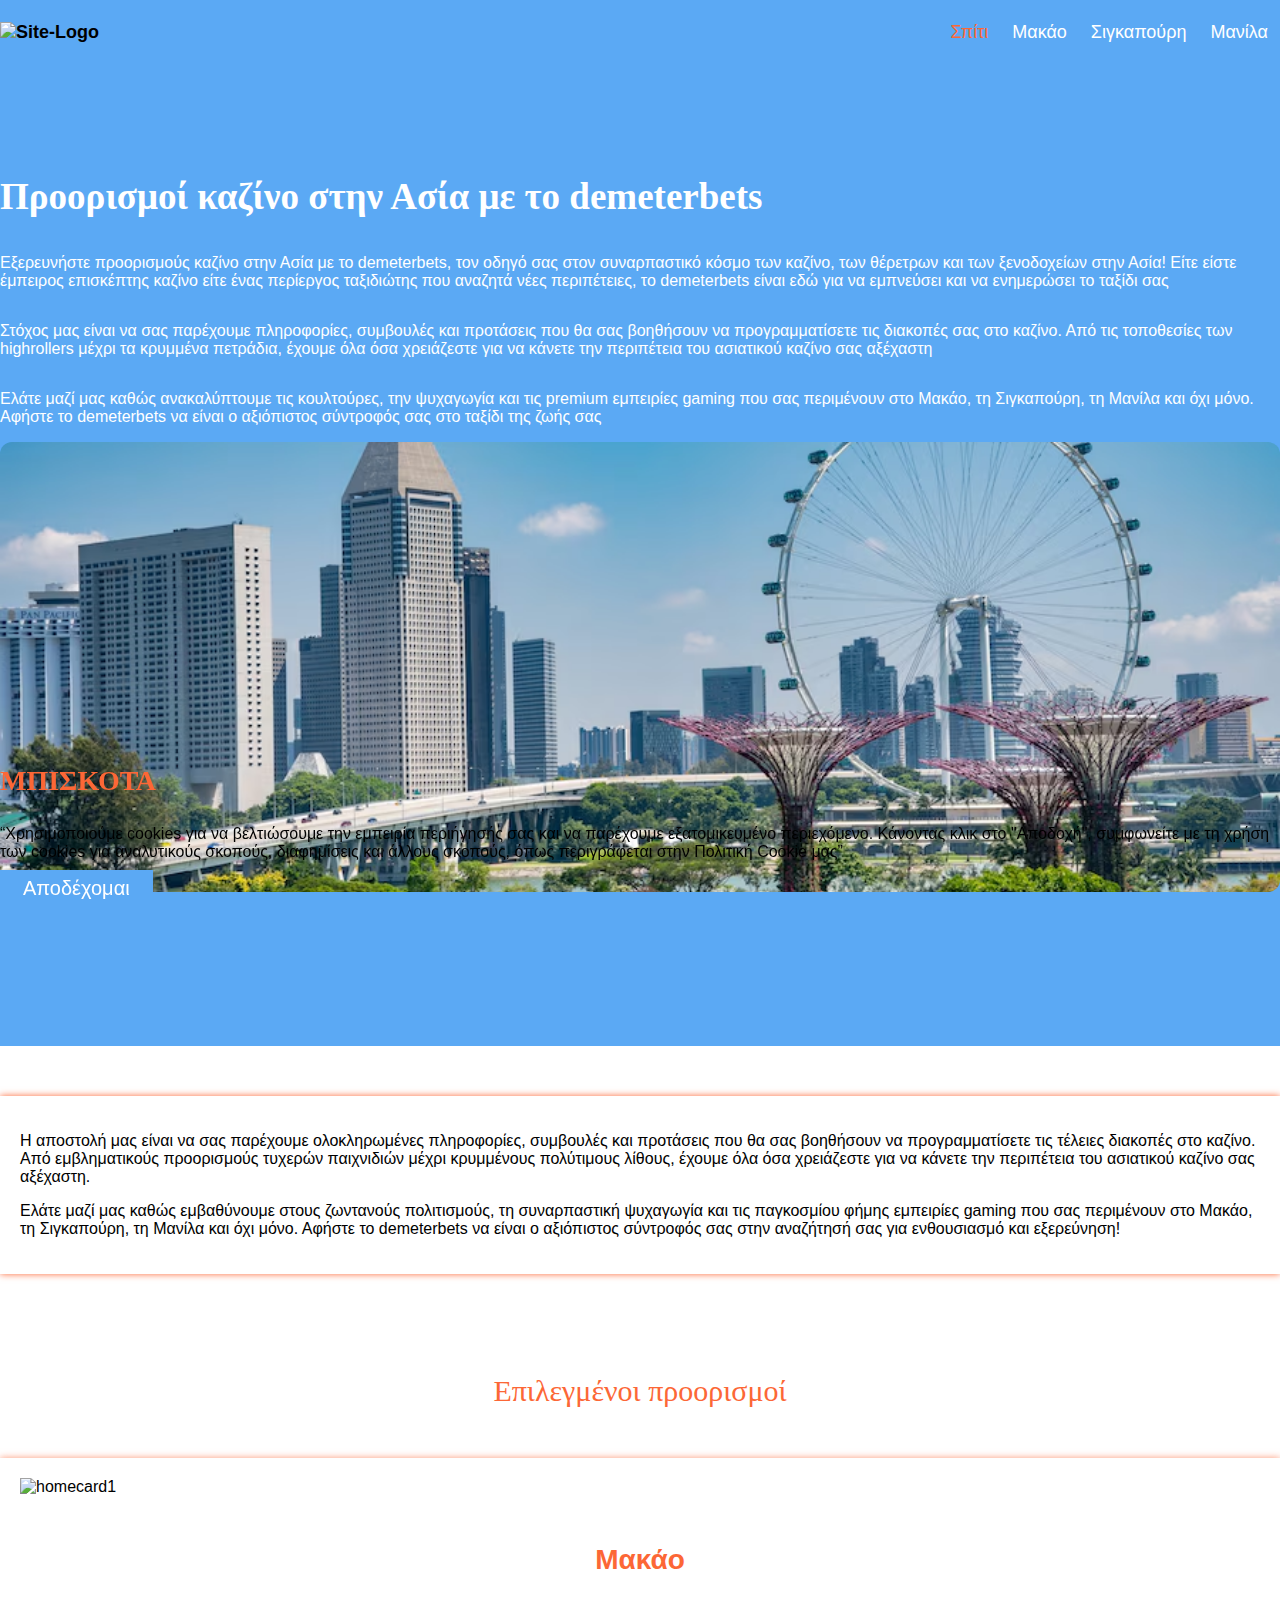
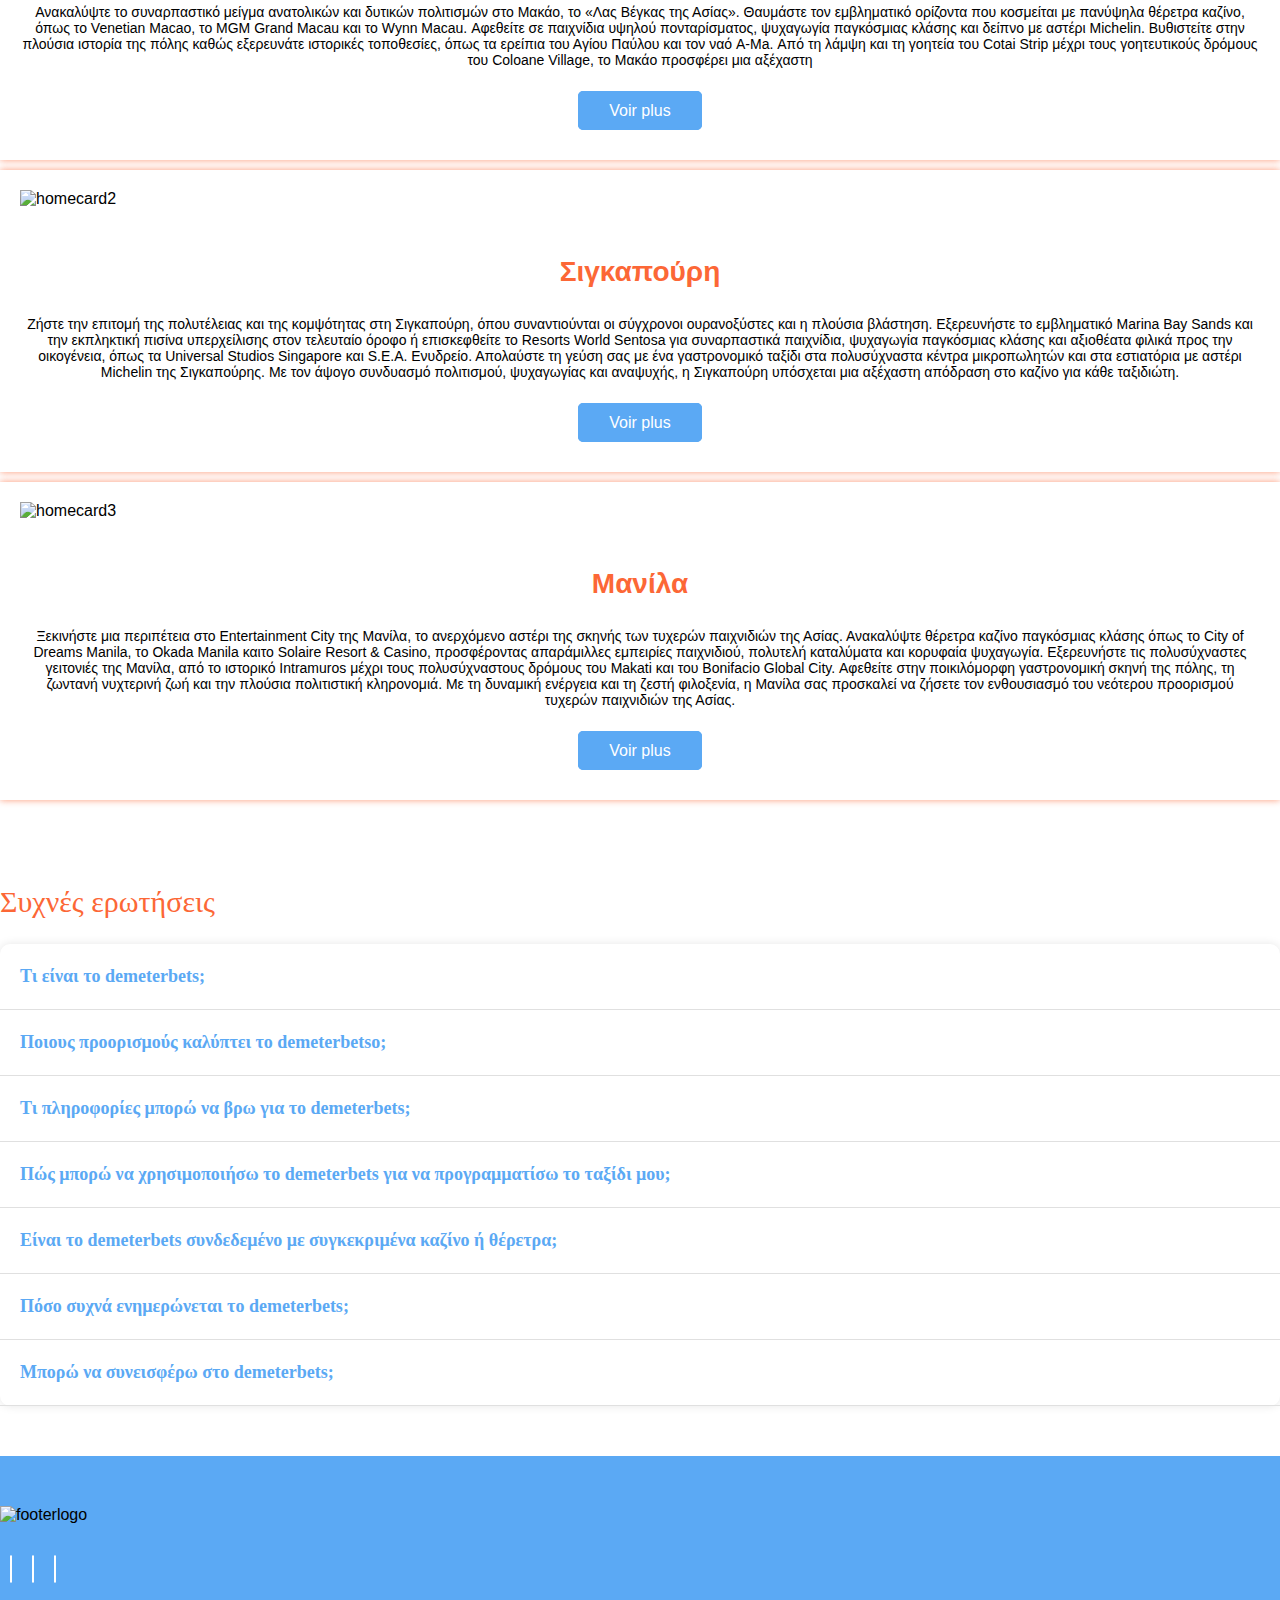
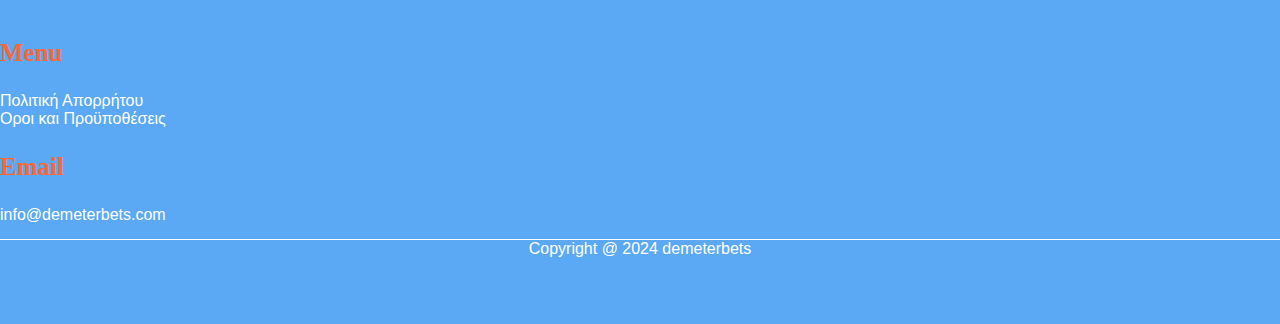
==== commit e9d3f105: "updates" ====
--- a/index.html
+++ b/index.html
@@ -11,7 +11,9 @@
     <link rel="preconnect" href="https://fonts.gstatic.com" crossorigin>
     <link href="https://fonts.googleapis.com/css2?family=Inter:wght@300;400;500;600;700&family=Poppins:wght@300;400;500;600;700&family=Roboto:wght@400;500;700&display=swap" rel="stylesheet">
   <link rel="preconnect" href="https://fonts.gstatic.com" crossorigin>
-  <link href="https://fonts.googleapis.com/css2?family=Gilda+Display&display=swap" rel="stylesheet">
+  <link rel="preconnect" href="https://fonts.googleapis.com">
+  <link rel="preconnect" href="https://fonts.gstatic.com" crossorigin>
+  <link href="https://fonts.googleapis.com/css2?family=Inter:wght@300;400;500;600;700&family=Poppins:wght@300;400;500;600;700&family=Roboto:wght@400;500;700&display=swap" rel="stylesheet">
   <link rel="stylesheet" href="css/bootstrap.css">
   <link rel="stylesheet" href="css/style.css">
   <link rel="stylesheet" href="css/responsive.css">
@@ -56,11 +58,10 @@
       <div class="row flex-wrap-reverse">
         <div class="col-lg-6 col-md-6 col-sm-12">
           <div class="hometitle">
-            <h1>Προορισμοί καζίνο στην Ασία με το Demtercasino</h1>
-            <p>Ανακαλύψτε τη συγκίνηση των προορισμών καζίνο στην Ασία με το Demtercasino , ο απόλυτος οδηγός σας για να
-              εξερευνήσετε τον συναρπαστικό κόσμο των προορισμών καζίνο στην
-              Ασία! Είτε είστε έμπειρος λάτρης του καζίνο είτε ένας περίεργος ταξιδιώτης που αναζητά νέες περιπέτειες,
-              το Demtercasino είναι εδώ για να εμπνεύσει και να ενημερώσει το ταξίδι σας. </p>
+            <h1>Προορισμοί καζίνο στην Ασία με το demeterbets</h1>
+            <p>Εξερευνήστε προορισμούς καζίνο στην Ασία με το demeterbets, τον οδηγό σας στον συναρπαστικό κόσμο των καζίνο, των θέρετρων και των ξενοδοχείων στην Ασία! Είτε είστε έμπειρος επισκέπτης καζίνο είτε ένας περίεργος ταξιδιώτης που αναζητά νέες περιπέτειες, το demeterbets είναι εδώ για να εμπνεύσει και να ενημερώσει το ταξίδι σας </p>
+            <P>Στόχος μας είναι να σας παρέχουμε πληροφορίες, συμβουλές και προτάσεις που θα σας βοηθήσουν να προγραμματίσετε τις διακοπές σας στο καζίνο. Από τις τοποθεσίες των highrollers μέχρι τα κρυμμένα πετράδια, έχουμε όλα όσα χρειάζεστε για να κάνετε την περιπέτεια του ασιατικού καζίνο σας αξέχαστη</P>
+            <P>Ελάτε μαζί μας καθώς ανακαλύπτουμε τις κουλτούρες, την ψυχαγωγία και τις premium εμπειρίες gaming που σας περιμένουν στο Μακάο, τη Σιγκαπούρη, τη Μανίλα και όχι μόνο. Αφήστε το demeterbets να είναι ο αξιόπιστος σύντροφός σας στο ταξίδι της ζωής σας</P>
           </div>
         </div>
         <div class="col-lg-6 col-md-6 col-sm-12">
@@ -87,7 +88,7 @@
             </p>
             <p>Ελάτε μαζί μας καθώς εμβαθύνουμε στους ζωντανούς πολιτισμούς, τη συναρπαστική ψυχαγωγία και τις
               παγκοσμίου φήμης εμπειρίες gaming που σας περιμένουν στο Μακάο, τη Σιγκαπούρη, τη Μανίλα και όχι μόνο.
-              Αφήστε το Demtercasino να είναι ο αξιόπιστος σύντροφός σας στην αναζήτησή σας για ενθουσιασμό και
+              Αφήστε το demeterbets να είναι ο αξιόπιστος σύντροφός σας στην αναζήτησή σας για ενθουσιασμό και
               εξερεύνηση!
             </p>
           </div>
@@ -206,77 +207,77 @@
       <div class="row">
         <div class="faq-page">
           <div class="faq-item">
-            <div class="faq-question">Τι είναι το Demtercasino;
-            </div>
-            <div class="icon-container"><i class="fas fa-chevron-right"></i></div>
-          </div>
-          <div class="faq-answer">
-            <p>Το Demtercasino είναι ο απόλυτος διαδικτυακός σας οδηγός για να εξερευνήσετε τον συναρπαστικό κόσμο των
+            <div class="faq-question">Τι είναι το demeterbets;
+            </div>
+            <div class="icon-container"><i class="fas fa-chevron-right"></i></div>
+          </div>
+          <div class="faq-answer">
+            <p>Το demeterbets είναι ο απόλυτος διαδικτυακός σας οδηγός για να εξερευνήσετε τον συναρπαστικό κόσμο των
               προορισμών καζίνο στην Ασία. Παρέχουμε ολοκληρωμένες πληροφορίες, συμβουλές και συστάσεις για να σας
               βοηθήσουμε να σχεδιάσετε τις τέλειες διακοπές στο καζίνο.
             </p>
           </div>
           <div class="faq-item">
-            <div class="faq-question">Ποιους προορισμούς καλύπτει το Demtercasino;
-            </div>
-            <div class="icon-container"><i class="fas fa-chevron-right"></i></div>
-          </div>
-          <div class="faq-answer">
-            <p>Το Demtercasino εστιάζει στην προβολή προορισμών καζίνο σε όλη την Ασία, συμπεριλαμβανομένων δημοφιλών
+            <div class="faq-question">Ποιους προορισμούς καλύπτει το demeterbetso;
+            </div>
+            <div class="icon-container"><i class="fas fa-chevron-right"></i></div>
+          </div>
+          <div class="faq-answer">
+            <p>Το demeterbets εστιάζει στην προβολή προορισμών καζίνο σε όλη την Ασία, συμπεριλαμβανομένων δημοφιλών
               πόλεων όπως το Μακάο, η Σιγκαπούρη, η Μανίλα και άλλες. </p>
           </div>
           <div class="faq-item">
-            <div class="faq-question">Τι πληροφορίες μπορώ να βρω για το Demtercasino;
-            </div>
-            <div class="icon-container"><i class="fas fa-chevron-right"></i></div>
-          </div>
-          <div class="faq-answer">
-            <p>Στο Demtercasino, μπορείτε να ανακαλύψετε λεπτομερείς οδηγούς και πληροφορίες σχετικά με κορυφαία θέρετρα
+            <div class="faq-question">Τι πληροφορίες μπορώ να βρω για το demeterbets;
+            </div>
+            <div class="icon-container"><i class="fas fa-chevron-right"></i></div>
+          </div>
+          <div class="faq-answer">
+            <p>Στο demeterbets, μπορείτε να ανακαλύψετε λεπτομερείς οδηγούς και πληροφορίες σχετικά με κορυφαία θέρετρα
               καζίνο, αξιοθέατα τυχερών παιχνιδιών, επιλογές ψυχαγωγίας, γευστικές εμπειρίες και πολιτιστικά αξιοθέατα
               σε κάθε επιλεγμένο προορισμό. </p>
           </div>
           <div class="faq-item">
-            <div class="faq-question">Πώς μπορώ να χρησιμοποιήσω το Demtercasino για να προγραμματίσω το ταξίδι μου;
-
-            </div>
-            <div class="icon-container"><i class="fas fa-chevron-right"></i></div>
-          </div>
-          <div class="faq-answer">
-            <p>Το Demtercasino παρέχει πρακτικές συμβουλές, προτάσεις εμπιστευτικών πληροφοριών και χρήσιμους πόρους για
+            <div class="faq-question">Πώς μπορώ να χρησιμοποιήσω το demeterbets για να προγραμματίσω το ταξίδι μου;
+
+            </div>
+            <div class="icon-container"><i class="fas fa-chevron-right"></i></div>
+          </div>
+          <div class="faq-answer">
+            <p>Το demeterbets  παρέχει πρακτικές συμβουλές, προτάσεις εμπιστευτικών πληροφοριών και χρήσιμους πόρους για
               να σας βοηθήσει να σχεδιάσετε κάθε πτυχή των διακοπών σας στο καζίνο, από την επιλογή των σωστών
               καταλυμάτων μέχρι την εξερεύνηση κοντινών αξιοθέατων και δραστηριοτήτων. </p>
           </div>
 
           <div class="faq-item">
-            <div class="faq-question">Είναι το Demtercasino συνδεδεμένο με συγκεκριμένα καζίνο ή θέρετρα;
-            </div>
-            <div class="icon-container"><i class="fas fa-chevron-right"></i></div>
-          </div>
-          <div class="faq-answer">
-            <p>Όχι, το Demtercasino είναι ένας ανεξάρτητος διαδικτυακός πόρος αφιερωμένος στην παροχή αμερόληπτων
+            <div class="faq-question">Είναι το demeterbets συνδεδεμένο με συγκεκριμένα καζίνο ή θέρετρα;
+            </div>
+            <div class="icon-container"><i class="fas fa-chevron-right"></i></div>
+          </div>
+          <div class="faq-answer">
+            <p>Όχι, το demeterbets είναι ένας ανεξάρτητος διαδικτυακός πόρος αφιερωμένος στην παροχή αμερόληπτων
               πληροφοριών και συστάσεων σε λάτρεις του καζίνο και ταξιδιώτες.
             </p>
           </div>
           <div class="faq-item">
-            <div class="faq-question">Πόσο συχνά ενημερώνεται το Demtercasino;
-            </div>
-            <div class="icon-container"><i class="fas fa-chevron-right"></i></div>
-          </div>
-          <div class="faq-answer">
-            <p>Προσπαθούμε να κρατάμε το Demtercasino ενημερωμένο τακτικά με τις πιο πρόσφατες πληροφορίες, νέα και
+            <div class="faq-question">Πόσο συχνά ενημερώνεται το demeterbets;
+            </div>
+            <div class="icon-container"><i class="fas fa-chevron-right"></i></div>
+          </div>
+          <div class="faq-answer">
+            <p>Προσπαθούμε να κρατάμε το demeterbets ενημερωμένο τακτικά με τις πιο πρόσφατες πληροφορίες, νέα και
               πληροφορίες σχετικά με τους προορισμούς των καζίνο στην Ασία για να διασφαλίσουμε ότι οι επισκέπτες μας
               έχουν πρόσβαση στους πιο ενημερωμένους πόρους.
             </p>
           </div>
           <div class="faq-item">
-            <div class="faq-question">Μπορώ να συνεισφέρω στο Demtercasino;
+            <div class="faq-question">Μπορώ να συνεισφέρω στο demeterbets;
             </div>
             <div class="icon-container"><i class="fas fa-chevron-right"></i></div>
           </div>
           <div class="faq-answer">
             <p>Χαιρετίζουμε τις συνεισφορές και τα σχόλια των αναγνωστών μας. Εάν έχετε ταξιδιωτικές εμπειρίες,
               συμβουλές ή προτάσεις που θέλετε να μοιραστείτε ή εάν έχετε οποιεσδήποτε προτάσεις για τη βελτίωση του
-              Demtercasino, μη διστάσετε να επικοινωνήσετε μαζί μας.
+              demeterbets, μη διστάσετε να επικοινωνήσετε μαζί μας.
             </p>
           </div>
         </div>
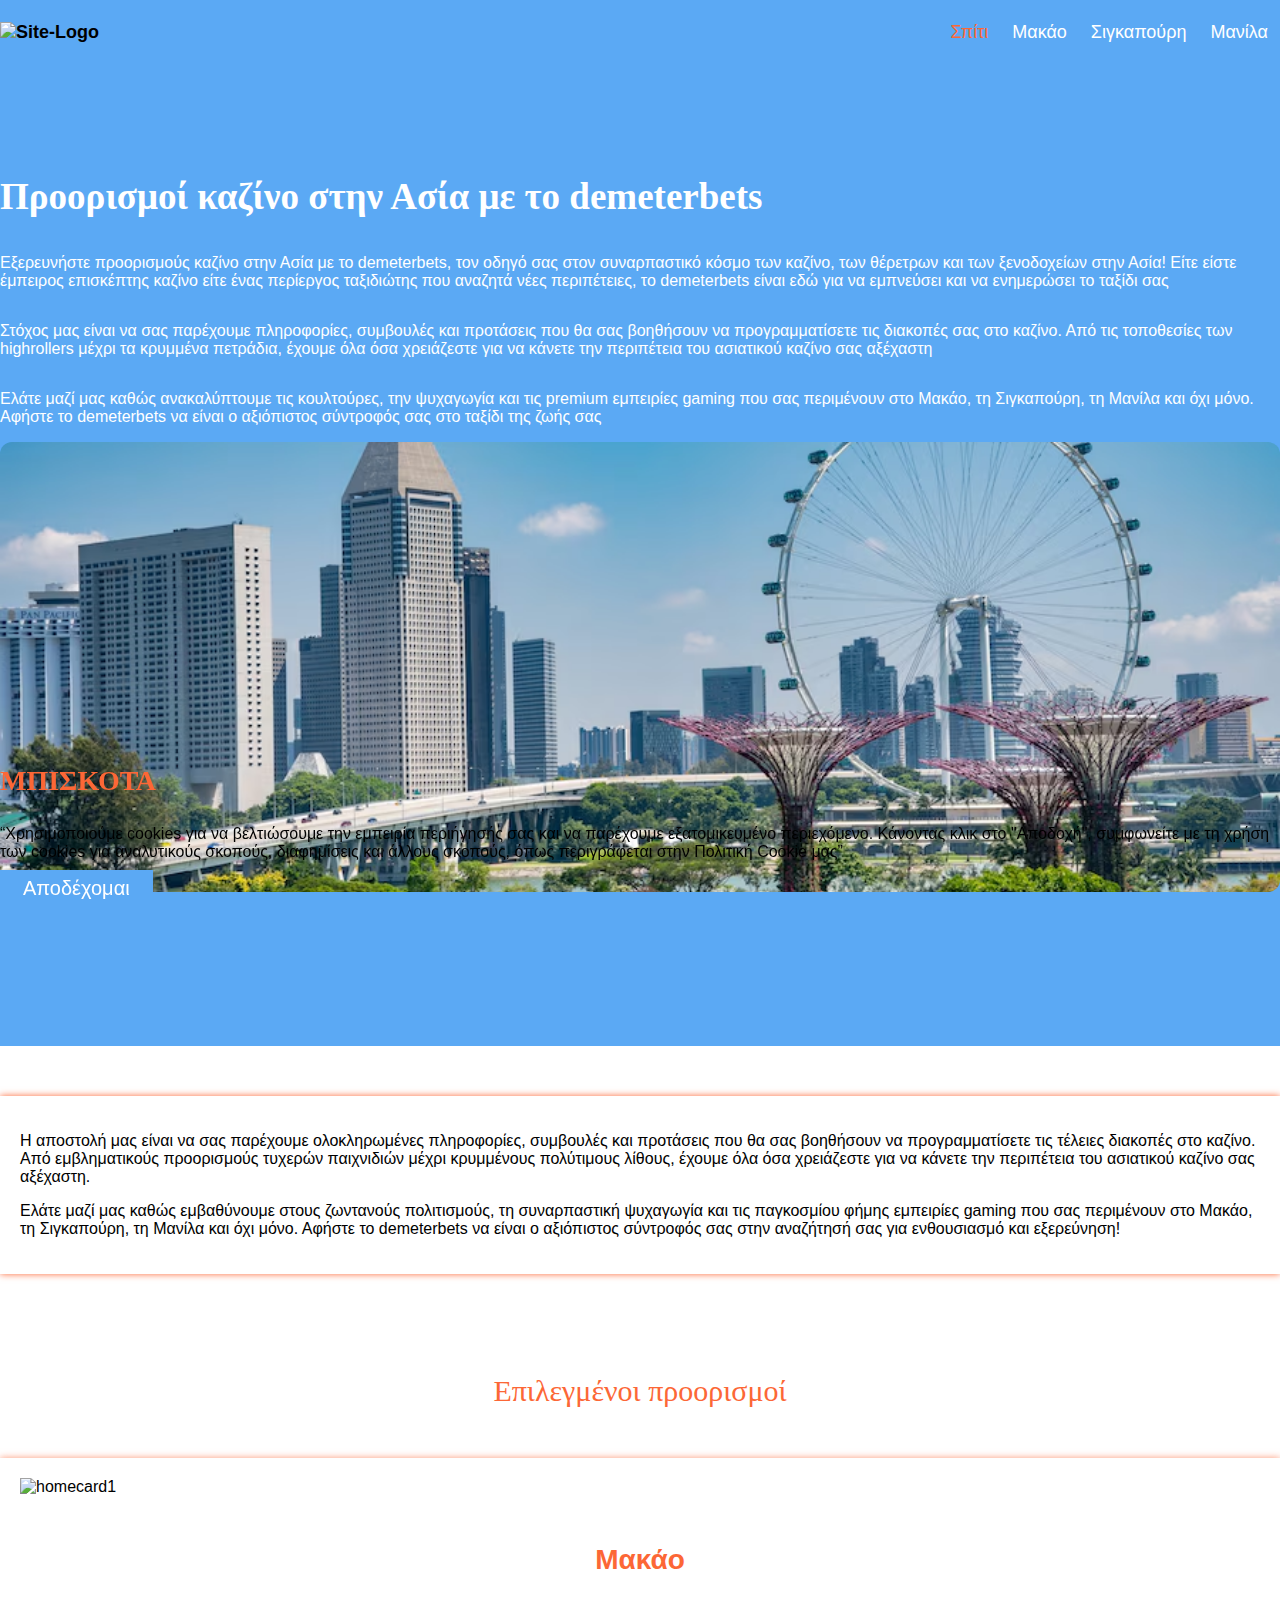
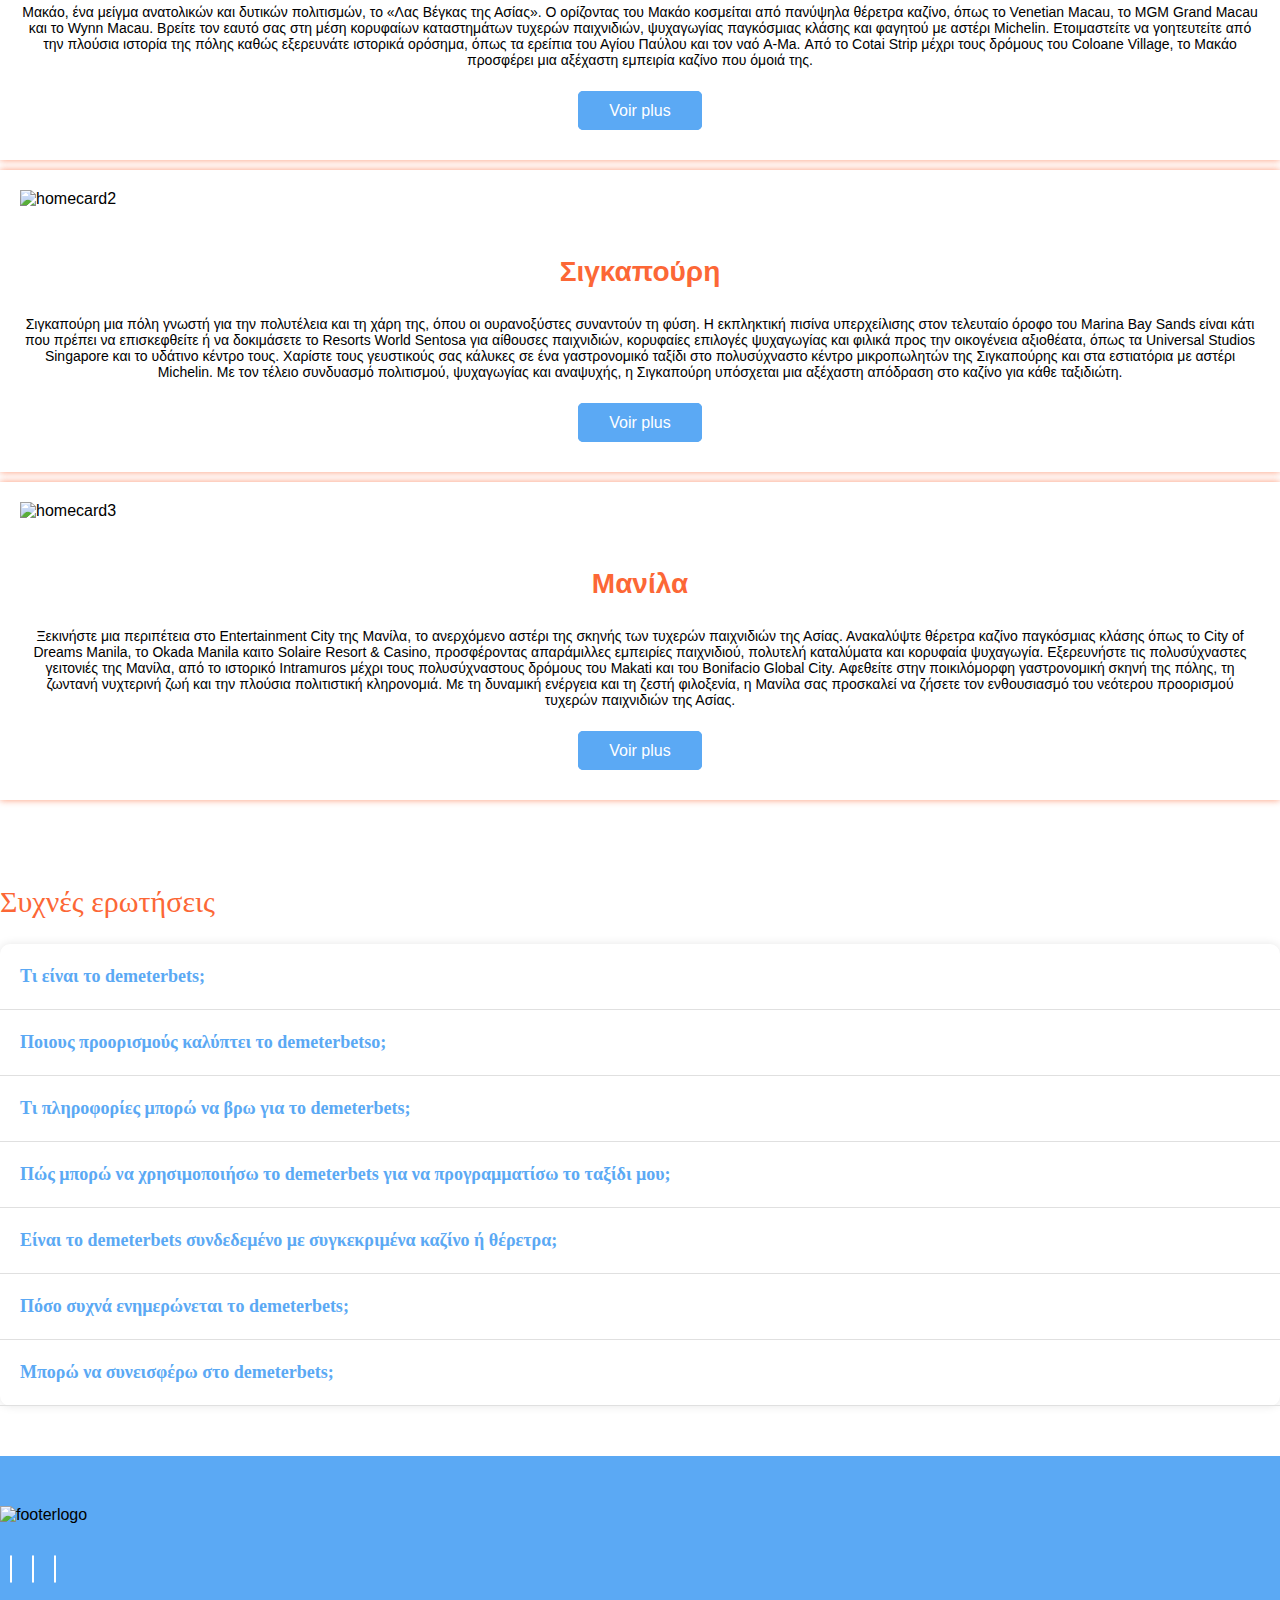
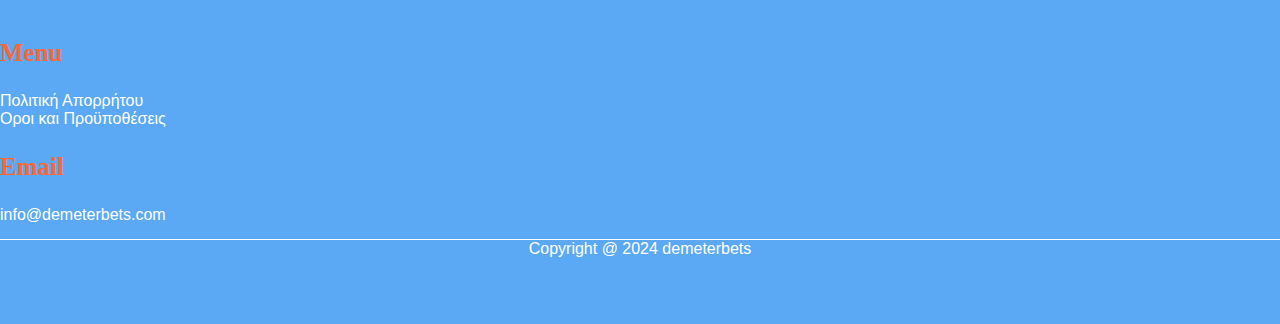
==== commit 6df52804: "updates" ====
--- a/index.html
+++ b/index.html
@@ -7,13 +7,17 @@
   <link rel="stylesheet" href="https://cdnjs.cloudflare.com/ajax/libs/font-awesome/6.4.0/css/all.min.css"
     integrity="sha512-iecdLmaskl7CVkqkXNQ/ZH/XLlvWZOJyj7Yy7tcenmpD1ypASozpmT/E0iPtmFIB46ZmdtAc9eNBvH0H/ZpiBw=="
     crossorigin="anonymous" referrerpolicy="no-referrer" />
-    <link rel="preconnect" href="https://fonts.googleapis.com">
-    <link rel="preconnect" href="https://fonts.gstatic.com" crossorigin>
-    <link href="https://fonts.googleapis.com/css2?family=Inter:wght@300;400;500;600;700&family=Poppins:wght@300;400;500;600;700&family=Roboto:wght@400;500;700&display=swap" rel="stylesheet">
+  <link rel="preconnect" href="https://fonts.googleapis.com">
+  <link rel="preconnect" href="https://fonts.gstatic.com" crossorigin>
+  <link
+    href="https://fonts.googleapis.com/css2?family=Inter:wght@300;400;500;600;700&family=Poppins:wght@300;400;500;600;700&family=Roboto:wght@400;500;700&display=swap"
+    rel="stylesheet">
   <link rel="preconnect" href="https://fonts.gstatic.com" crossorigin>
   <link rel="preconnect" href="https://fonts.googleapis.com">
   <link rel="preconnect" href="https://fonts.gstatic.com" crossorigin>
-  <link href="https://fonts.googleapis.com/css2?family=Inter:wght@300;400;500;600;700&family=Poppins:wght@300;400;500;600;700&family=Roboto:wght@400;500;700&display=swap" rel="stylesheet">
+  <link
+    href="https://fonts.googleapis.com/css2?family=Inter:wght@300;400;500;600;700&family=Poppins:wght@300;400;500;600;700&family=Roboto:wght@400;500;700&display=swap"
+    rel="stylesheet">
   <link rel="stylesheet" href="css/bootstrap.css">
   <link rel="stylesheet" href="css/style.css">
   <link rel="stylesheet" href="css/responsive.css">
@@ -59,9 +63,16 @@
         <div class="col-lg-6 col-md-6 col-sm-12">
           <div class="hometitle">
             <h1>Προορισμοί καζίνο στην Ασία με το demeterbets</h1>
-            <p>Εξερευνήστε προορισμούς καζίνο στην Ασία με το demeterbets, τον οδηγό σας στον συναρπαστικό κόσμο των καζίνο, των θέρετρων και των ξενοδοχείων στην Ασία! Είτε είστε έμπειρος επισκέπτης καζίνο είτε ένας περίεργος ταξιδιώτης που αναζητά νέες περιπέτειες, το demeterbets είναι εδώ για να εμπνεύσει και να ενημερώσει το ταξίδι σας </p>
-            <P>Στόχος μας είναι να σας παρέχουμε πληροφορίες, συμβουλές και προτάσεις που θα σας βοηθήσουν να προγραμματίσετε τις διακοπές σας στο καζίνο. Από τις τοποθεσίες των highrollers μέχρι τα κρυμμένα πετράδια, έχουμε όλα όσα χρειάζεστε για να κάνετε την περιπέτεια του ασιατικού καζίνο σας αξέχαστη</P>
-            <P>Ελάτε μαζί μας καθώς ανακαλύπτουμε τις κουλτούρες, την ψυχαγωγία και τις premium εμπειρίες gaming που σας περιμένουν στο Μακάο, τη Σιγκαπούρη, τη Μανίλα και όχι μόνο. Αφήστε το demeterbets να είναι ο αξιόπιστος σύντροφός σας στο ταξίδι της ζωής σας</P>
+            <p>Εξερευνήστε προορισμούς καζίνο στην Ασία με το demeterbets, τον οδηγό σας στον συναρπαστικό κόσμο των
+              καζίνο, των θέρετρων και των ξενοδοχείων στην Ασία! Είτε είστε έμπειρος επισκέπτης καζίνο είτε ένας
+              περίεργος ταξιδιώτης που αναζητά νέες περιπέτειες, το demeterbets είναι εδώ για να εμπνεύσει και να
+              ενημερώσει το ταξίδι σας </p>
+            <P>Στόχος μας είναι να σας παρέχουμε πληροφορίες, συμβουλές και προτάσεις που θα σας βοηθήσουν να
+              προγραμματίσετε τις διακοπές σας στο καζίνο. Από τις τοποθεσίες των highrollers μέχρι τα κρυμμένα
+              πετράδια, έχουμε όλα όσα χρειάζεστε για να κάνετε την περιπέτεια του ασιατικού καζίνο σας αξέχαστη</P>
+            <P>Ελάτε μαζί μας καθώς ανακαλύπτουμε τις κουλτούρες, την ψυχαγωγία και τις premium εμπειρίες gaming που σας
+              περιμένουν στο Μακάο, τη Σιγκαπούρη, τη Μανίλα και όχι μόνο. Αφήστε το demeterbets να είναι ο αξιόπιστος
+              σύντροφός σας στο ταξίδι της ζωής σας</P>
           </div>
         </div>
         <div class="col-lg-6 col-md-6 col-sm-12">
@@ -114,18 +125,12 @@
               <a href="macau.html" target="_blank">
                 <h3>Μακάο</h3>
               </a>
-              <p>Ανακαλύψτε το συναρπαστικό μείγμα ανατολικών και δυτικών πολιτισμών στο Μακάο, το «Λας Βέγκας της
-                Ασίας».
-                Θαυμάστε τον εμβληματικό ορίζοντα που
-                κοσμείται με πανύψηλα θέρετρα καζίνο, όπως το Venetian Macao, το MGM Grand Macau και το Wynn Macau.
-                Αφεθείτε σε
-                παιχνίδια υψηλού πονταρίσματος, ψυχαγωγία παγκόσμιας κλάσης και δείπνο με αστέρι Michelin. Βυθιστείτε
-                στην
-                πλούσια ιστορία της πόλης καθώς εξερευνάτε ιστορικές τοποθεσίες, όπως τα ερείπια του Αγίου Παύλου και
-                τον
-                ναό A-Ma. Από τη λάμψη και τη γοητεία του Cotai Strip μέχρι τους γοητευτικούς δρόμους του
-                Coloane Village, το Μακάο
-                προσφέρει μια αξέχαστη
+              <p>Μακάο, ένα μείγμα ανατολικών και δυτικών πολιτισμών, το «Λας Βέγκας της Ασίας». Ο ορίζοντας του Μακάο
+                κοσμείται από πανύψηλα θέρετρα καζίνο, όπως το Venetian Macau, το MGM Grand Macau και το Wynn Macau.
+                Βρείτε τον εαυτό σας στη μέση κορυφαίων καταστημάτων τυχερών παιχνιδιών, ψυχαγωγίας παγκόσμιας κλάσης
+                και φαγητού με αστέρι Michelin. Ετοιμαστείτε να γοητευτείτε από την πλούσια ιστορία της πόλης καθώς
+                εξερευνάτε ιστορικά ορόσημα, όπως τα ερείπια του Αγίου Παύλου και τον ναό A-Ma. Από το Cotai Strip μέχρι
+                τους δρόμους του Coloane Village, το Μακάο προσφέρει μια αξέχαστη εμπειρία καζίνο που όμοιά της.
               </p>
             </div>
             <div class="primary-btn">
@@ -143,15 +148,13 @@
               <a href="singapore.html" target="_blank">
                 <h3>Σιγκαπούρη</h3>
               </a>
-              <p>Ζήστε την επιτομή της πολυτέλειας και της κομψότητας στη Σιγκαπούρη, όπου συναντιούνται οι σύγχρονοι
-                ουρανοξύστες και η πλούσια βλάστηση. Εξερευνήστε το εμβληματικό Marina Bay Sands και την εκπληκτική
-                πισίνα
-                υπερχείλισης στον τελευταίο όροφο ή επισκεφθείτε το Resorts
-                World Sentosa για συναρπαστικά παιχνίδια, ψυχαγωγία παγκόσμιας κλάσης και αξιοθέατα φιλικά προς την
-                οικογένεια, όπως τα Universal Studios Singapore και S.E.A. Ενυδρείο. Απολαύστε τη γεύση
-                σας με ένα γαστρονομικό ταξίδι στα πολυσύχναστα κέντρα μικροπωλητών και στα εστιατόρια
-                με αστέρι Michelin της Σιγκαπούρης. Με τον άψογο συνδυασμό πολιτισμού, ψυχαγωγίας και αναψυχής, η
-                Σιγκαπούρη υπόσχεται μια αξέχαστη απόδραση στο καζίνο για κάθε ταξιδιώτη.</p>
+              <p>Σιγκαπούρη μια πόλη γνωστή για την πολυτέλεια και τη χάρη της, όπου οι ουρανοξύστες συναντούν τη φύση.
+                Η εκπληκτική πισίνα υπερχείλισης στον τελευταίο όροφο του Marina Bay Sands είναι κάτι που πρέπει να
+                επισκεφθείτε ή να δοκιμάσετε το Resorts World Sentosa για αίθουσες παιχνιδιών, κορυφαίες επιλογές
+                ψυχαγωγίας και φιλικά προς την οικογένεια αξιοθέατα, όπως τα Universal Studios Singapore και το υδάτινο
+                κέντρο τους. Χαρίστε τους γευστικούς σας κάλυκες σε ένα γαστρονομικό ταξίδι στο πολυσύχναστο κέντρο
+                μικροπωλητών της Σιγκαπούρης και στα εστιατόρια με αστέρι Michelin. Με τον τέλειο συνδυασμό πολιτισμού,
+                ψυχαγωγίας και αναψυχής, η Σιγκαπούρη υπόσχεται μια αξέχαστη απόδραση στο καζίνο για κάθε ταξιδιώτη.</p>
             </div>
             <div class="primary-btn">
               <a href="singapore.html" target="_blank">Voir plus</a>
@@ -243,7 +246,7 @@
             <div class="icon-container"><i class="fas fa-chevron-right"></i></div>
           </div>
           <div class="faq-answer">
-            <p>Το demeterbets  παρέχει πρακτικές συμβουλές, προτάσεις εμπιστευτικών πληροφοριών και χρήσιμους πόρους για
+            <p>Το demeterbets παρέχει πρακτικές συμβουλές, προτάσεις εμπιστευτικών πληροφοριών και χρήσιμους πόρους για
               να σας βοηθήσει να σχεδιάσετε κάθε πτυχή των διακοπών σας στο καζίνο, από την επιλογή των σωστών
               καταλυμάτων μέχρι την εξερεύνηση κοντινών αξιοθέατων και δραστηριοτήτων. </p>
           </div>
@@ -338,7 +341,9 @@
   <div class="card cookie-alert show">
     <div class="card-body p-3">
       <h3>ΜΠΙΣΚΟΤΑ</h3>
-      <p>“Χρησιμοποιούμε cookies για να βελτιώσουμε την εμπειρία περιήγησής σας και να παρέχουμε εξατομικευμένο περιεχόμενο. Κάνοντας κλικ στο "Αποδοχή", συμφωνείτε με τη χρήση των cookies για αναλυτικούς σκοπούς, διαφημίσεις και άλλους σκοπούς, όπως περιγράφεται στην Πολιτική Cookie μας”</p>
+      <p>“Χρησιμοποιούμε cookies για να βελτιώσουμε την εμπειρία περιήγησής σας και να παρέχουμε εξατομικευμένο
+        περιεχόμενο. Κάνοντας κλικ στο "Αποδοχή", συμφωνείτε με τη χρήση των cookies για αναλυτικούς σκοπούς,
+        διαφημίσεις και άλλους σκοπούς, όπως περιγράφεται στην Πολιτική Cookie μας”</p>
       <div class="btn-toolbar justify-content-end">
 
         <a href="#" class="btn btn-primary accept-cookies">Αποδέχομαι</a>
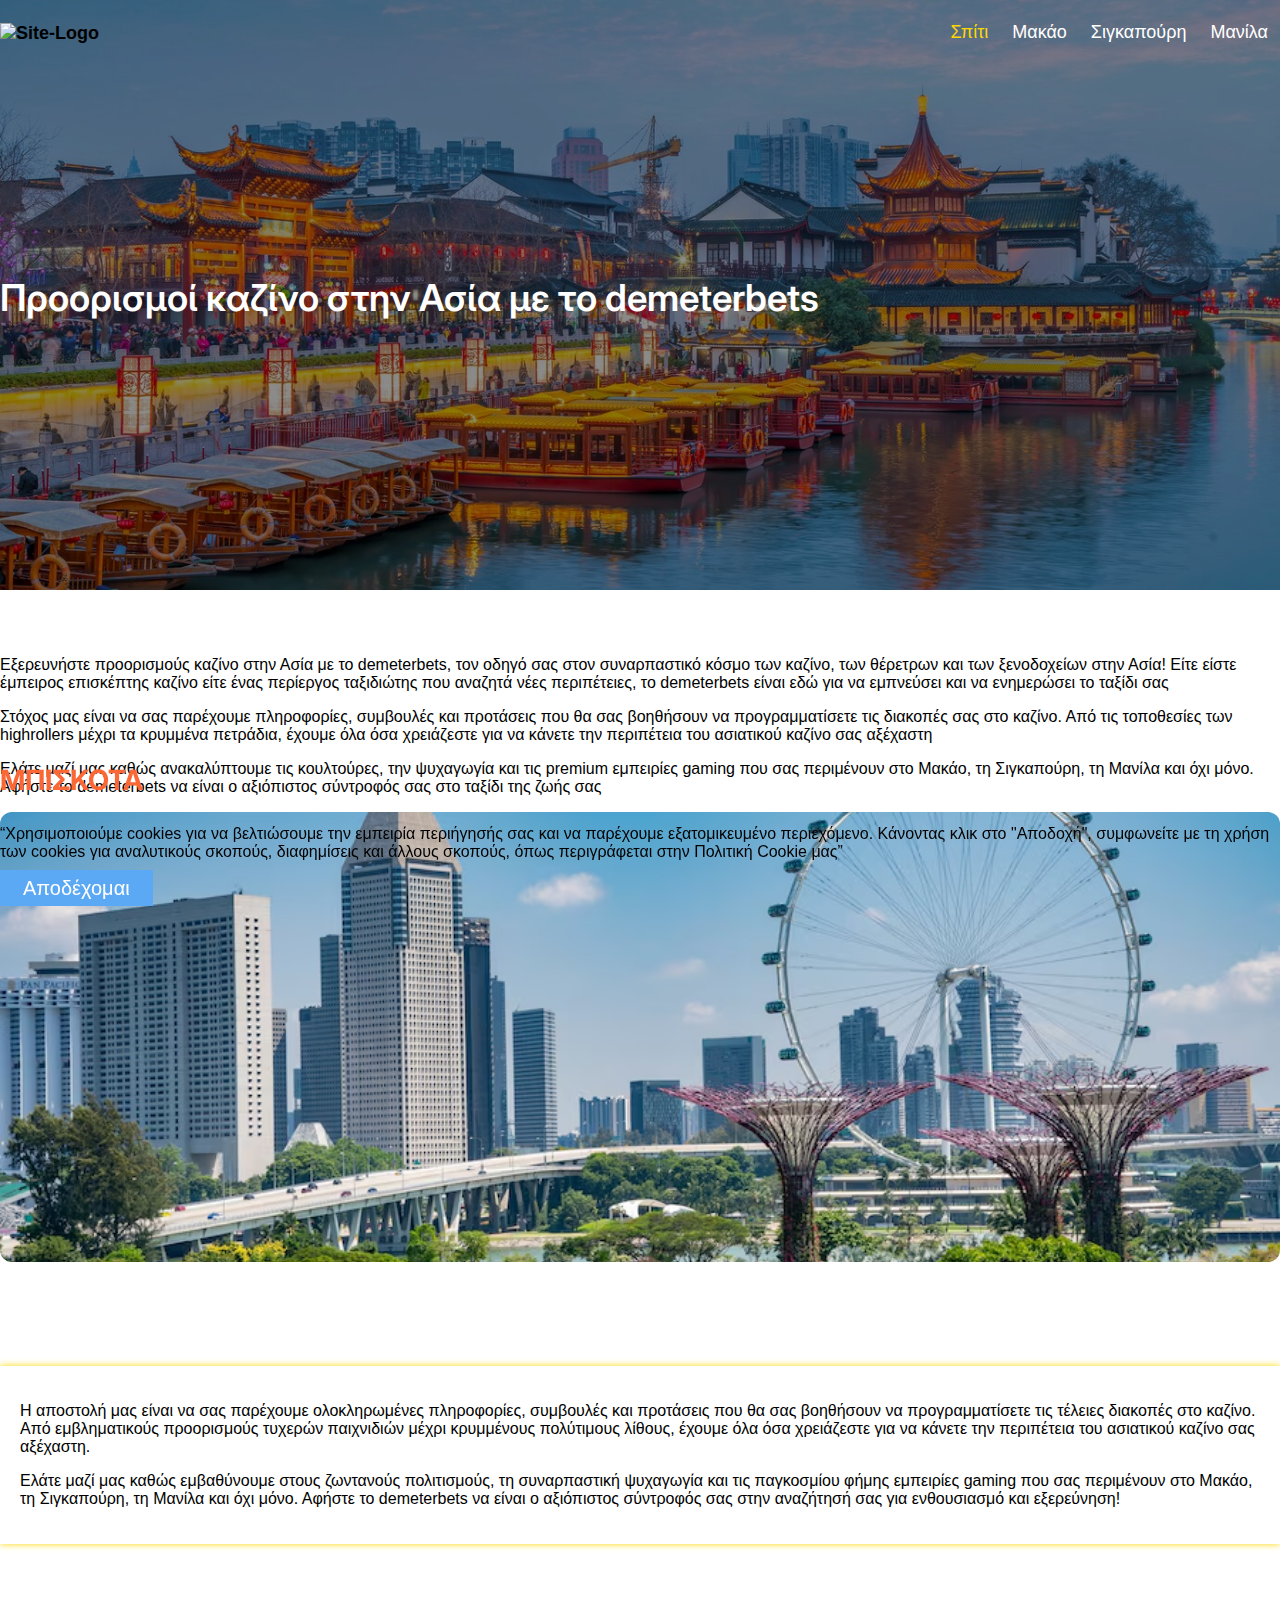
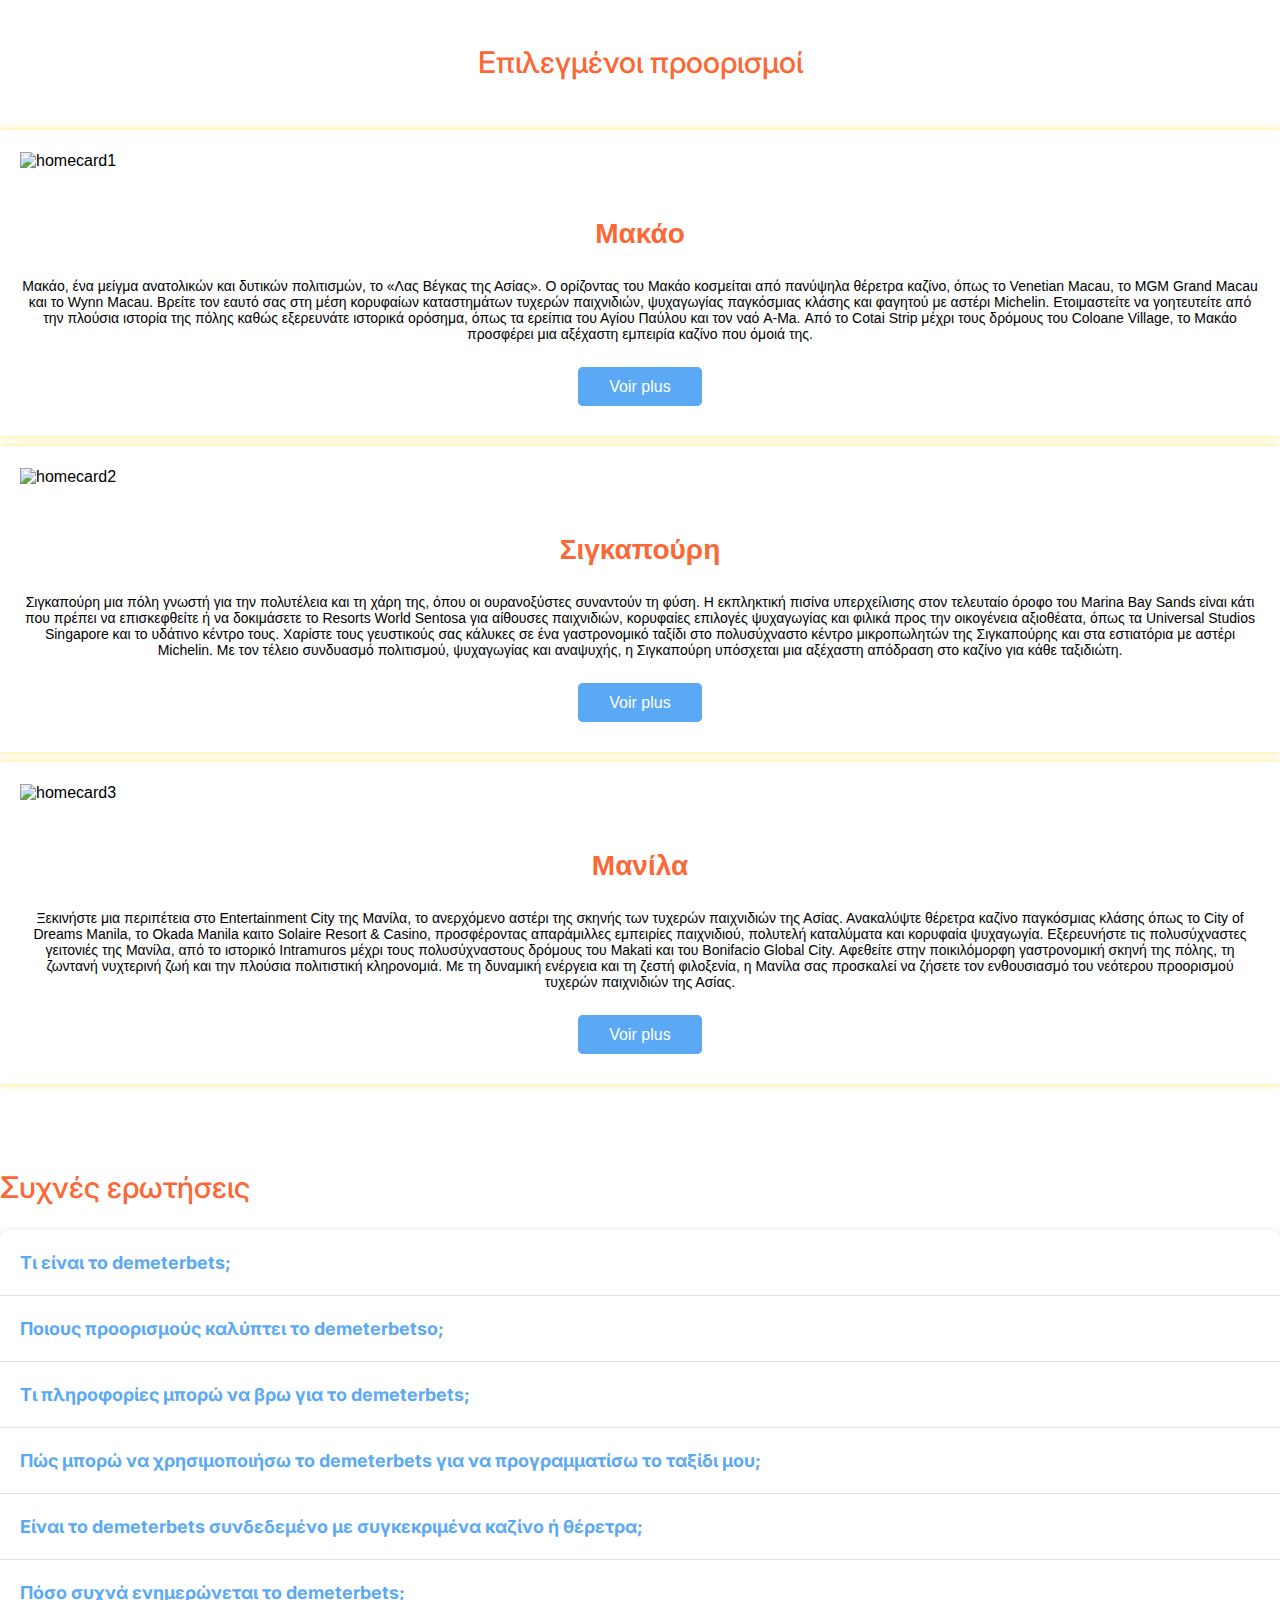
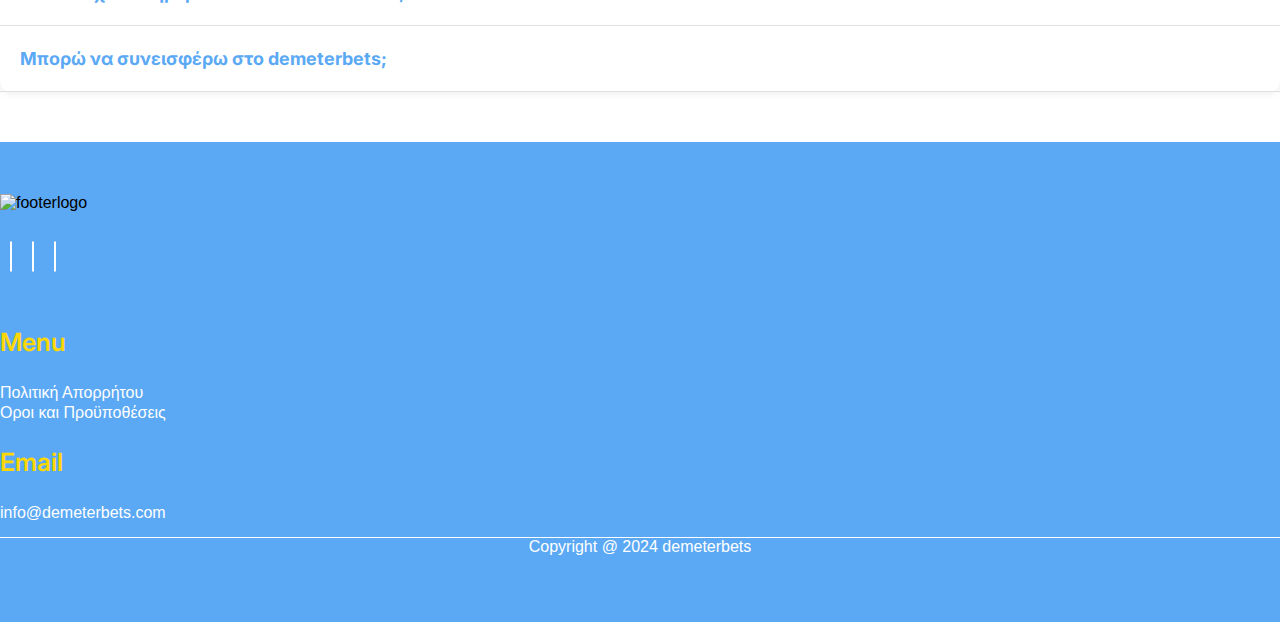
==== commit 4d64be38: "updates" ====
--- a/index.html
+++ b/index.html
@@ -60,30 +60,52 @@
   <div class="homebanner banner">
     <div class="container">
       <div class="row flex-wrap-reverse">
-        <div class="col-lg-6 col-md-6 col-sm-12">
+        <div class="col-12 text-center">
           <div class="hometitle">
             <h1>Προορισμοί καζίνο στην Ασία με το demeterbets</h1>
-            <p>Εξερευνήστε προορισμούς καζίνο στην Ασία με το demeterbets, τον οδηγό σας στον συναρπαστικό κόσμο των
-              καζίνο, των θέρετρων και των ξενοδοχείων στην Ασία! Είτε είστε έμπειρος επισκέπτης καζίνο είτε ένας
-              περίεργος ταξιδιώτης που αναζητά νέες περιπέτειες, το demeterbets είναι εδώ για να εμπνεύσει και να
-              ενημερώσει το ταξίδι σας </p>
-            <P>Στόχος μας είναι να σας παρέχουμε πληροφορίες, συμβουλές και προτάσεις που θα σας βοηθήσουν να
-              προγραμματίσετε τις διακοπές σας στο καζίνο. Από τις τοποθεσίες των highrollers μέχρι τα κρυμμένα
-              πετράδια, έχουμε όλα όσα χρειάζεστε για να κάνετε την περιπέτεια του ασιατικού καζίνο σας αξέχαστη</P>
-            <P>Ελάτε μαζί μας καθώς ανακαλύπτουμε τις κουλτούρες, την ψυχαγωγία και τις premium εμπειρίες gaming που σας
-              περιμένουν στο Μακάο, τη Σιγκαπούρη, τη Μανίλα και όχι μόνο. Αφήστε το demeterbets να είναι ο αξιόπιστος
-              σύντροφός σας στο ταξίδι της ζωής σας</P>
-          </div>
-        </div>
-        <div class="col-lg-6 col-md-6 col-sm-12">
+       
+          </div>
+        </div>
+        <!-- <div class="col-lg-6 col-md-6 col-sm-12">
           <div class="homepicture">
             <img src="images/homepicture.jpg" alt="homepicture" class="img-fluid">
           </div>
-        </div>
+        </div> -->
       </div>
     </div>
   </div>
   <!-- site banner end -->
+
+
+<!-- new text area -->
+
+<div class="toptext_new toptext">
+  <div class="container">
+    <div class="row align-items-center">
+      <div class="col-lg-6">
+        <div class="toptext-para_new text-black">
+          <p>Εξερευνήστε προορισμούς καζίνο στην Ασία με το demeterbets, τον οδηγό σας στον συναρπαστικό κόσμο των
+            καζίνο, των θέρετρων και των ξενοδοχείων στην Ασία! Είτε είστε έμπειρος επισκέπτης καζίνο είτε ένας
+            περίεργος ταξιδιώτης που αναζητά νέες περιπέτειες, το demeterbets είναι εδώ για να εμπνεύσει και να
+            ενημερώσει το ταξίδι σας </p>
+          <P>Στόχος μας είναι να σας παρέχουμε πληροφορίες, συμβουλές και προτάσεις που θα σας βοηθήσουν να
+            προγραμματίσετε τις διακοπές σας στο καζίνο. Από τις τοποθεσίες των highrollers μέχρι τα κρυμμένα
+            πετράδια, έχουμε όλα όσα χρειάζεστε για να κάνετε την περιπέτεια του ασιατικού καζίνο σας αξέχαστη</P>
+          <P>Ελάτε μαζί μας καθώς ανακαλύπτουμε τις κουλτούρες, την ψυχαγωγία και τις premium εμπειρίες gaming που σας
+            περιμένουν στο Μακάο, τη Σιγκαπούρη, τη Μανίλα και όχι μόνο. Αφήστε το demeterbets να είναι ο αξιόπιστος
+            σύντροφός σας στο ταξίδι της ζωής σας</P>
+        </div>
+      </div>
+      <div class="col-lg-6 col-md-6 col-sm-12">
+        <div class="homepicture">
+          <img src="images/homepicture.jpg" alt="homepicture" class="img-fluid">
+        </div>
+      </div>
+    </div>
+  </div>
+</div>
+
+<!-- new text area end -->
 
 
   <!-- site toptext start -->
--- a/css/style.css
+++ b/css/style.css
@@ -5,7 +5,7 @@
 
 a,
 button {
-  font-family: "Manrope", sans-serif;
+  font-family: "Poppins", sans-serif;
 }
 
 .primary-btn {
@@ -48,7 +48,7 @@
   font-weight: 400;
   line-height: normal;
   color: #fff;
-  font-family: "Manrope", sans-serif;
+  font-family: "Poppins", sans-serif;
 }
 @media screen and (max-width: 575px) {
   p {
@@ -68,11 +68,11 @@
   font-size: 30px;
   line-height: normal;
   font-weight: 500;
-  color: #FC6736;
+  color: gold;
 }
 
 h3 {
-  color: #FC6736;
+  color: gold;
   font-size: 28px;
 }
 @media screen and (max-width: 575px) {
@@ -90,7 +90,7 @@
   padding: 0;
   overflow-x: hidden;
   font-size: 1.6rem;
-  font-family: "Gilda Display", serif;
+  font-family: "Inter", sans-serif;
 }
 
 ul {
@@ -106,7 +106,7 @@
 a {
   text-decoration: none;
   color: inherit;
-  font-family: "Manrope", sans-serif;
+  font-family: "Poppins", sans-serif;
 }
 
 a:focus {
@@ -148,7 +148,7 @@
 }
 
 .site-header .site-nav ul li a.active {
-  color: #FC6736;
+  color: gold;
 }
 
 .site-logo img {
@@ -163,7 +163,7 @@
   color: #fff;
 }
 .site-nav a:hover {
-  color: #FC6736;
+  color: gold;
 }
 
 .site-header {
@@ -199,10 +199,10 @@
   max-width: 250px;
 }
 .footer-links h2 {
-  color: #FC6736;
+  color: gold;
 }
 .footer-links h3 {
-  color: #FC6736;
+  color: gold;
   font-size: 25px;
   font-weight: 600;
 }
@@ -210,13 +210,13 @@
   color: #fff;
 }
 .footer-links li a:hover {
-  color: #FC6736;
+  color: gold;
 }
 .footer-adresse h2 {
-  color: #FC6736;
+  color: gold;
 }
 .footer-adresse h3 {
-  color: #FC6736;
+  color: gold;
   font-size: 25px;
   font-weight: 600;
 }
@@ -245,7 +245,7 @@
   transition: 0.3s linear;
 }
 .social-signals i:hover {
-  color: #FC6736;
+  color: gold;
 }
 
 p.copyrighttext.pt-4 {
@@ -310,7 +310,7 @@
   font-size: 15px;
   font-weight: 400;
   line-height: normal;
-  font-family: "Manrope";
+  font-family: "Poppins", sans-serif;
   color: #5ba9f4;
 }
 
@@ -326,7 +326,7 @@
   font-size: 15px;
   font-weight: 400;
   line-height: normal;
-  font-family: "Manrope";
+  font-family: "Poppins", sans-serif;
   color: #000000;
 }
 
@@ -446,7 +446,7 @@
   color: #000000;
 }
 .toptext-para {
-  box-shadow: 0 0 7px 0 #FC6736;
+  box-shadow: 0 0 7px 0 gold;
   padding: 20px;
 }
 
@@ -532,6 +532,33 @@
   color: #000000;
 }
 
+.homecard-body {
+  box-shadow: #ffd70094 0px 0px 7px!important;
+}
+.toptext-para_new p {
+  color: #000;
+}
+.banner {
+  background-size: cover!important;
+  background-position: center!important;
+  background-repeat: no-repeat!important;
+  padding: 250px 0!important;
+  position: relative!important;
+  z-index: 0;
+}
+.homebanner{
+background-image: url(../images/asia_bg.jpg);
+
+}
+.banner::before {
+  position: absolute;
+  content: '';
+  width: 100%;
+  height: 100%;
+  background-color: #00000073;
+  top: 0;
+  z-index: -1;
+}
 /*macau-css-end*/
 
 
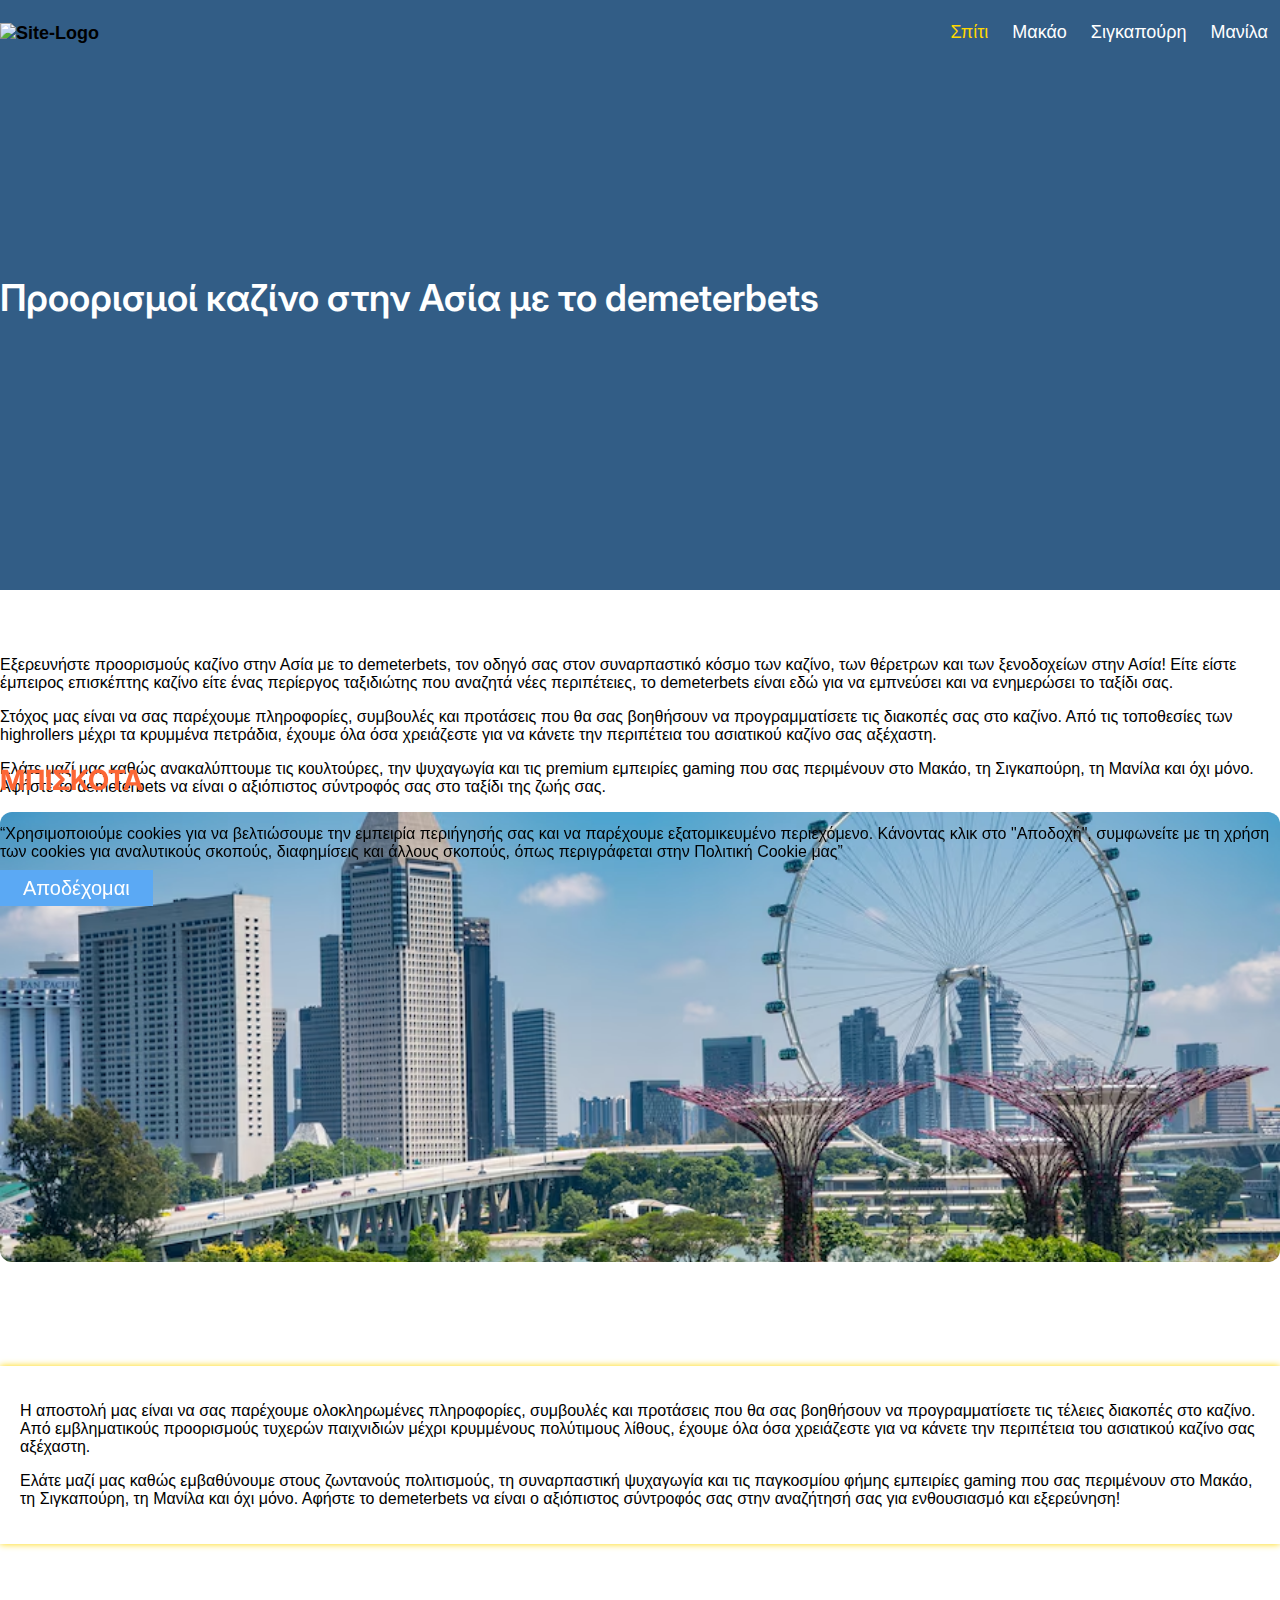
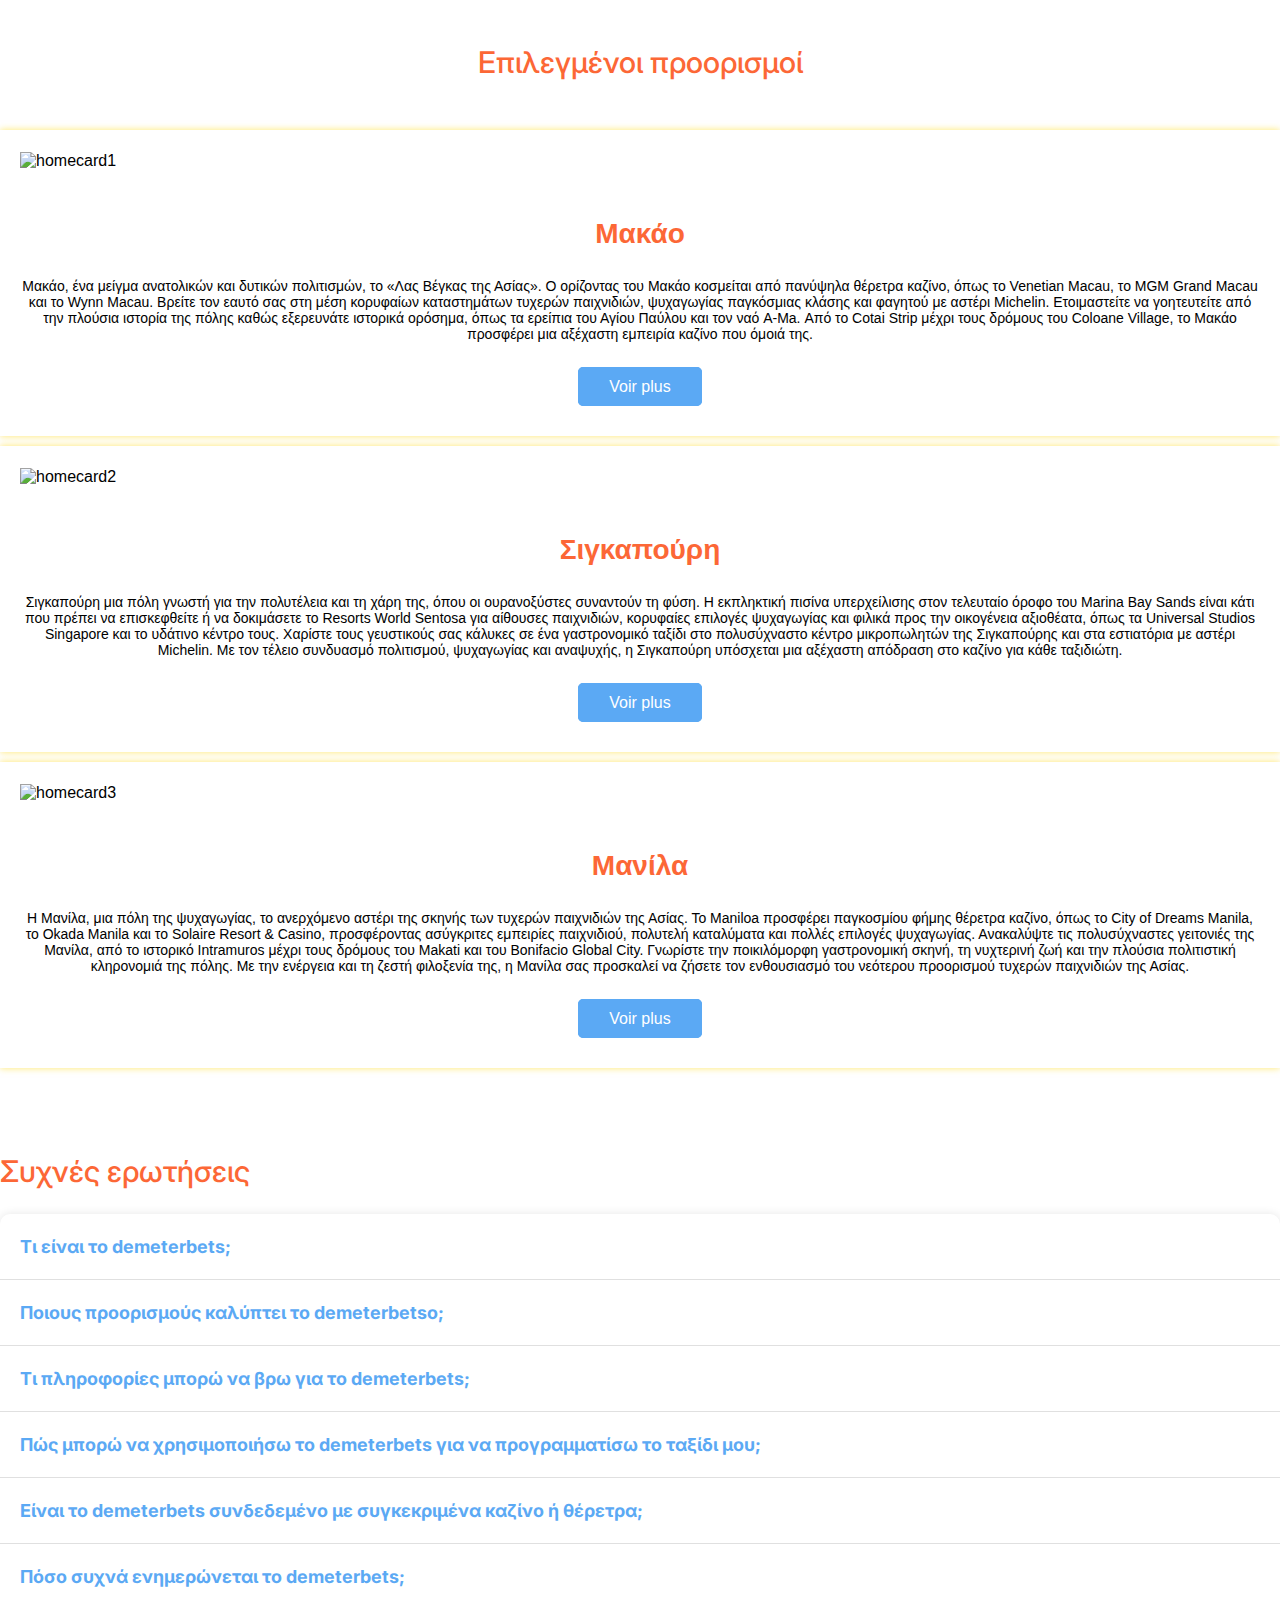
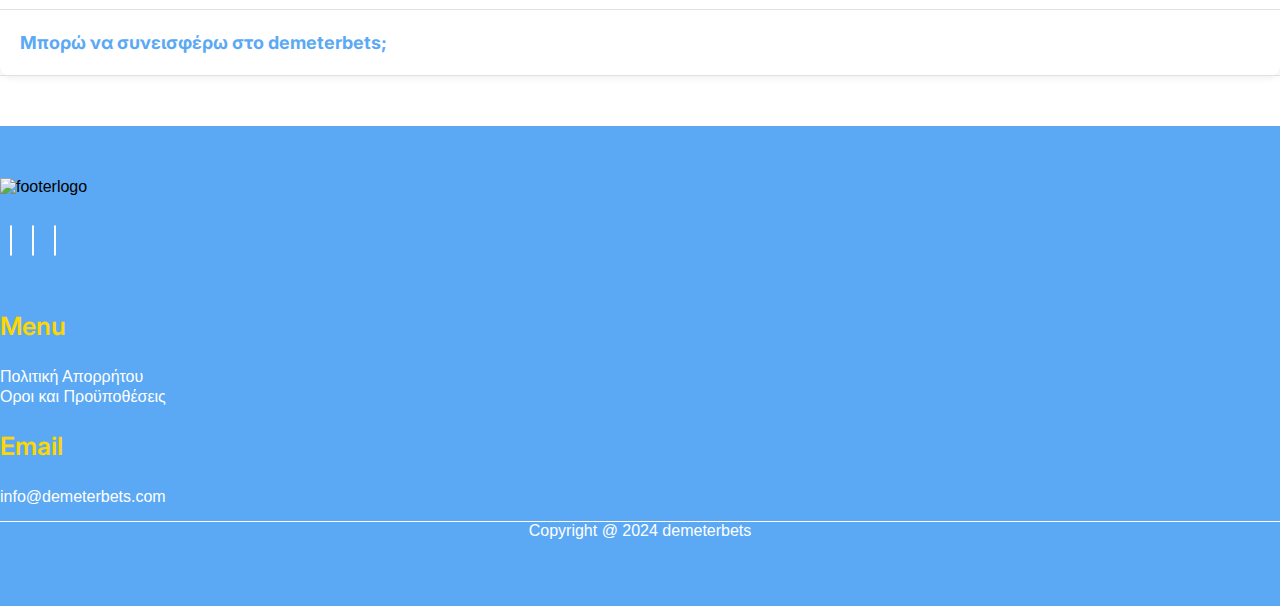
==== commit 35929439: "updates" ====
--- a/index.html
+++ b/index.html
@@ -63,7 +63,7 @@
         <div class="col-12 text-center">
           <div class="hometitle">
             <h1>Προορισμοί καζίνο στην Ασία με το demeterbets</h1>
-       
+
           </div>
         </div>
         <!-- <div class="col-lg-6 col-md-6 col-sm-12">
@@ -77,35 +77,35 @@
   <!-- site banner end -->
 
 
-<!-- new text area -->
-
-<div class="toptext_new toptext">
-  <div class="container">
-    <div class="row align-items-center">
-      <div class="col-lg-6">
-        <div class="toptext-para_new text-black">
-          <p>Εξερευνήστε προορισμούς καζίνο στην Ασία με το demeterbets, τον οδηγό σας στον συναρπαστικό κόσμο των
-            καζίνο, των θέρετρων και των ξενοδοχείων στην Ασία! Είτε είστε έμπειρος επισκέπτης καζίνο είτε ένας
-            περίεργος ταξιδιώτης που αναζητά νέες περιπέτειες, το demeterbets είναι εδώ για να εμπνεύσει και να
-            ενημερώσει το ταξίδι σας </p>
-          <P>Στόχος μας είναι να σας παρέχουμε πληροφορίες, συμβουλές και προτάσεις που θα σας βοηθήσουν να
-            προγραμματίσετε τις διακοπές σας στο καζίνο. Από τις τοποθεσίες των highrollers μέχρι τα κρυμμένα
-            πετράδια, έχουμε όλα όσα χρειάζεστε για να κάνετε την περιπέτεια του ασιατικού καζίνο σας αξέχαστη</P>
-          <P>Ελάτε μαζί μας καθώς ανακαλύπτουμε τις κουλτούρες, την ψυχαγωγία και τις premium εμπειρίες gaming που σας
-            περιμένουν στο Μακάο, τη Σιγκαπούρη, τη Μανίλα και όχι μόνο. Αφήστε το demeterbets να είναι ο αξιόπιστος
-            σύντροφός σας στο ταξίδι της ζωής σας</P>
-        </div>
-      </div>
-      <div class="col-lg-6 col-md-6 col-sm-12">
-        <div class="homepicture">
-          <img src="images/homepicture.jpg" alt="homepicture" class="img-fluid">
-        </div>
-      </div>
-    </div>
-  </div>
-</div>
-
-<!-- new text area end -->
+  <!-- new text area -->
+
+  <div class="toptext_new toptext">
+    <div class="container">
+      <div class="row align-items-center">
+        <div class="col-lg-6">
+          <div class="toptext-para_new text-black">
+            <p>Εξερευνήστε προορισμούς καζίνο στην Ασία με το demeterbets, τον οδηγό σας στον συναρπαστικό κόσμο των
+              καζίνο, των θέρετρων και των ξενοδοχείων στην Ασία! Είτε είστε έμπειρος επισκέπτης καζίνο είτε ένας
+              περίεργος ταξιδιώτης που αναζητά νέες περιπέτειες, το demeterbets είναι εδώ για να εμπνεύσει και να
+              ενημερώσει το ταξίδι σας. </p>
+            <P>Στόχος μας είναι να σας παρέχουμε πληροφορίες, συμβουλές και προτάσεις που θα σας βοηθήσουν να
+              προγραμματίσετε τις διακοπές σας στο καζίνο. Από τις τοποθεσίες των highrollers μέχρι τα κρυμμένα
+              πετράδια, έχουμε όλα όσα χρειάζεστε για να κάνετε την περιπέτεια του ασιατικού καζίνο σας αξέχαστη.</P>
+            <P>Ελάτε μαζί μας καθώς ανακαλύπτουμε τις κουλτούρες, την ψυχαγωγία και τις premium εμπειρίες gaming που σας
+              περιμένουν στο Μακάο, τη Σιγκαπούρη, τη Μανίλα και όχι μόνο. Αφήστε το demeterbets να είναι ο αξιόπιστος
+              σύντροφός σας στο ταξίδι της ζωής σας.</P>
+          </div>
+        </div>
+        <div class="col-lg-6 col-md-6 col-sm-12">
+          <div class="homepicture">
+            <img src="images/homepicture.jpg" alt="homepicture" class="img-fluid">
+          </div>
+        </div>
+      </div>
+    </div>
+  </div>
+
+  <!-- new text area end -->
 
 
   <!-- site toptext start -->
@@ -193,23 +193,13 @@
               <a href="manila.html" target="_blank">
                 <h3>Μανίλα</h3>
               </a>
-              <p>Ξεκινήστε μια περιπέτεια στο
-                Entertainment City της Μανίλα, το
-                ανερχόμενο αστέρι της σκηνής των τυχερών παιχνιδιών της Ασίας. Ανακαλύψτε θέρετρα καζίνο παγκόσμιας
-                κλάσης
-                όπως το City of Dreams Manila, το Okada Manila καιτο Solaire Resort & Casino, προσφέροντας απαράμιλλες
-                εμπειρίες παιχνιδιού, πολυτελή
-                καταλύματα και κορυφαία ψυχαγωγία. Εξερευνήστε τις
-                πολυσύχναστες γειτονιές της Μανίλα, από το ιστορικό Intramuros
-                μέχρι τους πολυσύχναστους δρόμους του Makati και του
-                Bonifacio Global City. Αφεθείτε στηv ποικιλόμορφη γαστρονομική σκηνή
-                της πόλης, τη ζωντανή νυχτερινή
-                ζωή και την πλούσια πολιτιστική
-                κληρονομιά. Με τη δυναμική
-                ενέργεια και τη ζεστή φιλοξενία, η
-                Μανίλα σας προσκαλεί να ζήσετε τον
-                ενθουσιασμό του νεότερου
-                προορισμού τυχερών παιχνιδιών της
+              <p>Η Μανίλα, μια πόλη της ψυχαγωγίας, το ανερχόμενο αστέρι της σκηνής των τυχερών παιχνιδιών της Ασίας. Το
+                Maniloa προσφέρει παγκοσμίου φήμης θέρετρα καζίνο, όπως το City of Dreams Manila, το Okada Manila και το
+                Solaire Resort & Casino, προσφέροντας ασύγκριτες εμπειρίες παιχνιδιού, πολυτελή καταλύματα και πολλές
+                επιλογές ψυχαγωγίας. Ανακαλύψτε τις πολυσύχναστες γειτονιές της Μανίλα, από το ιστορικό Intramuros μέχρι
+                τους δρόμους του Makati και του Bonifacio Global City. Γνωρίστε την ποικιλόμορφη γαστρονομική σκηνή, τη
+                νυχτερινή ζωή και την πλούσια πολιτιστική κληρονομιά της πόλης. Με την ενέργεια και τη ζεστή φιλοξενία
+                της, η Μανίλα σας προσκαλεί να ζήσετε τον ενθουσιασμό του νεότερου προορισμού τυχερών παιχνιδιών της
                 Ασίας.
               </p>
             </div>
--- a/css/style.css
+++ b/css/style.css
@@ -547,7 +547,7 @@
   z-index: 0;
 }
 .homebanner{
-background-image: url(../images/asia_bg.jpg);
+background-image: url(../images/asia_bg1.webp);
 
 }
 .banner::before {
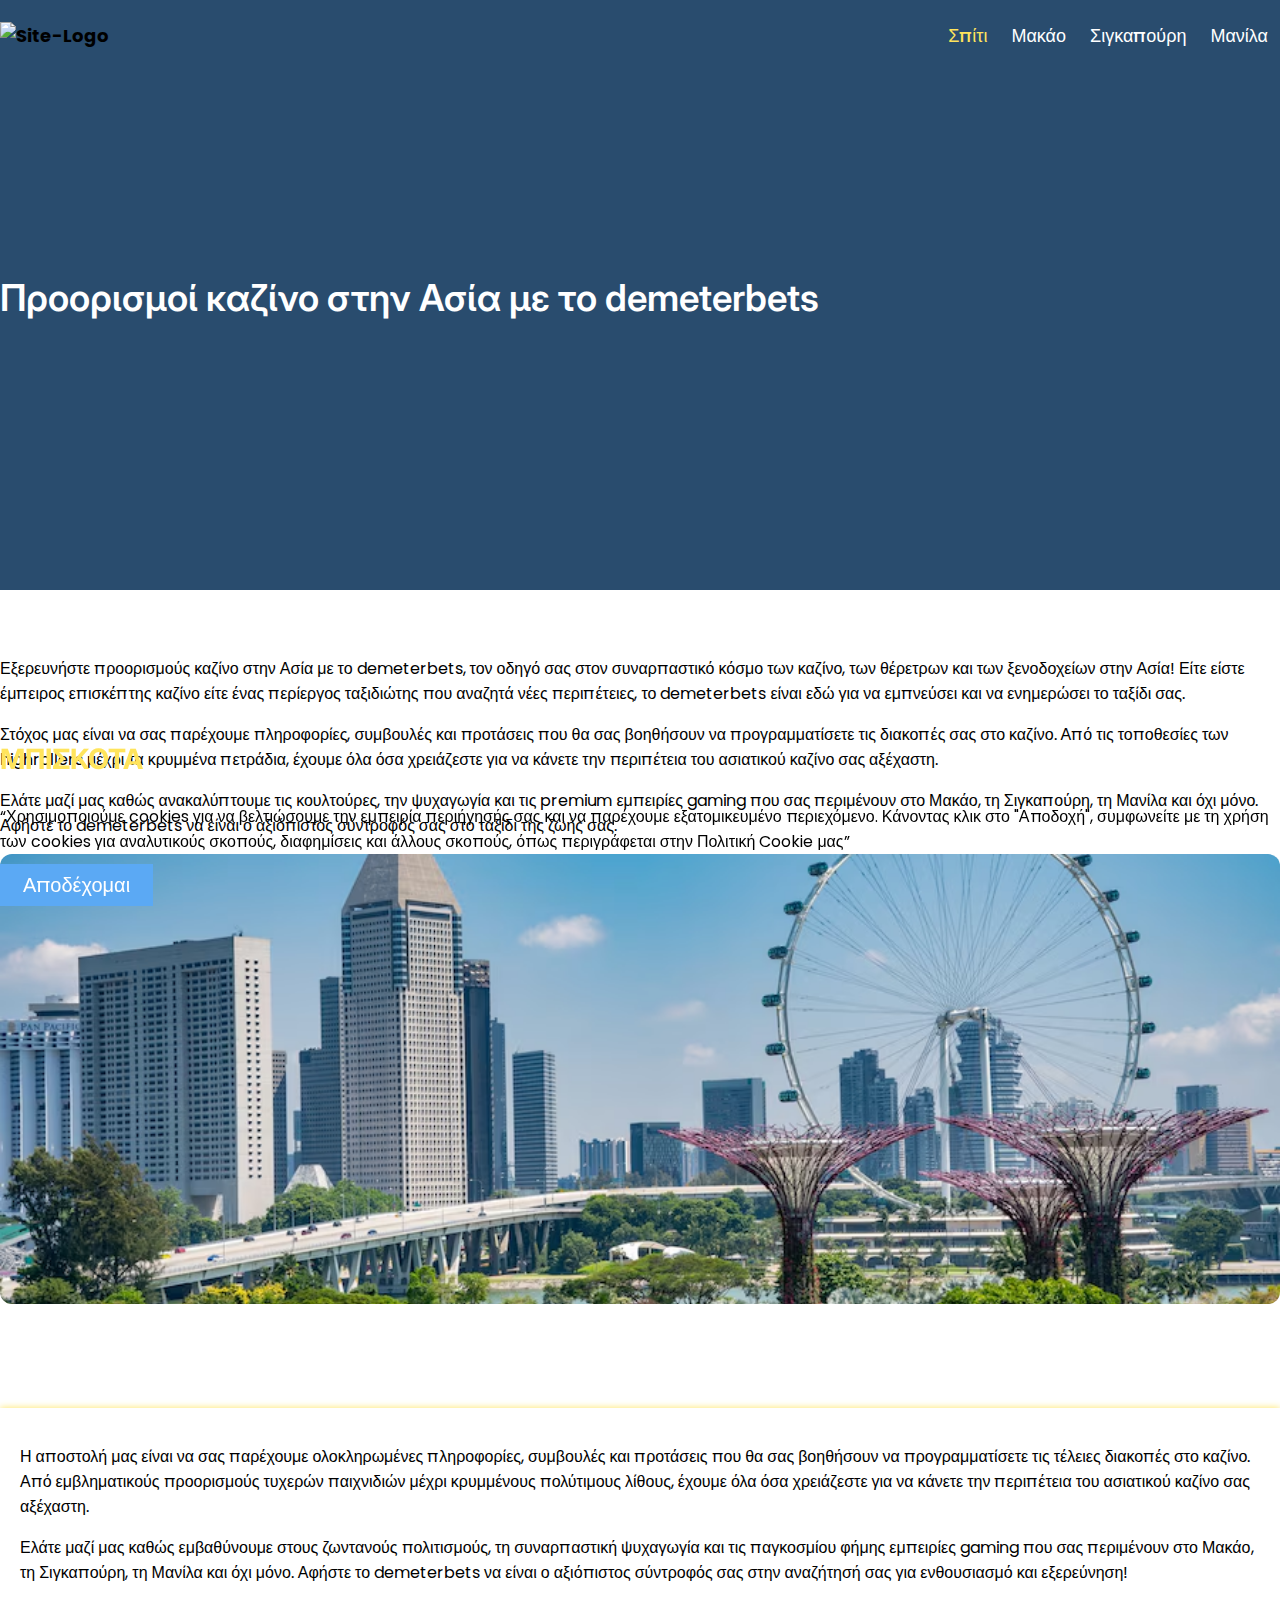
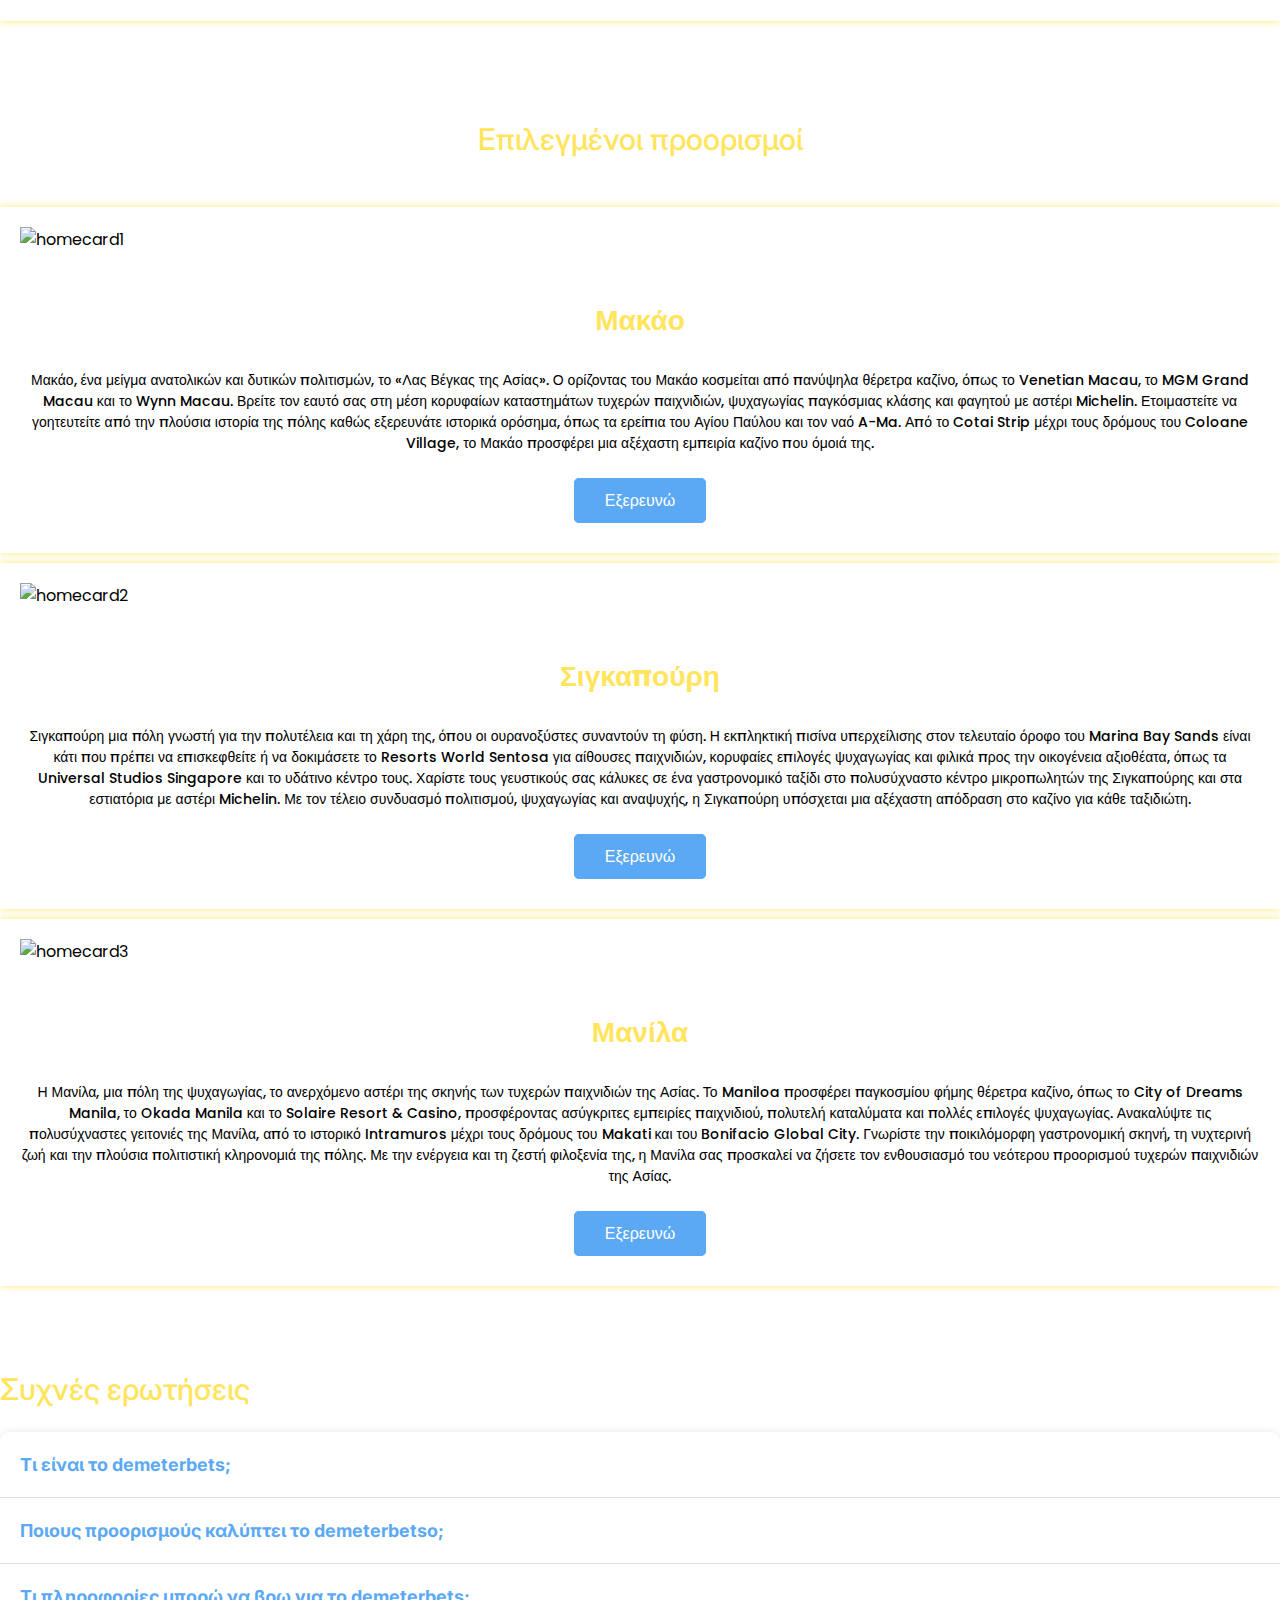
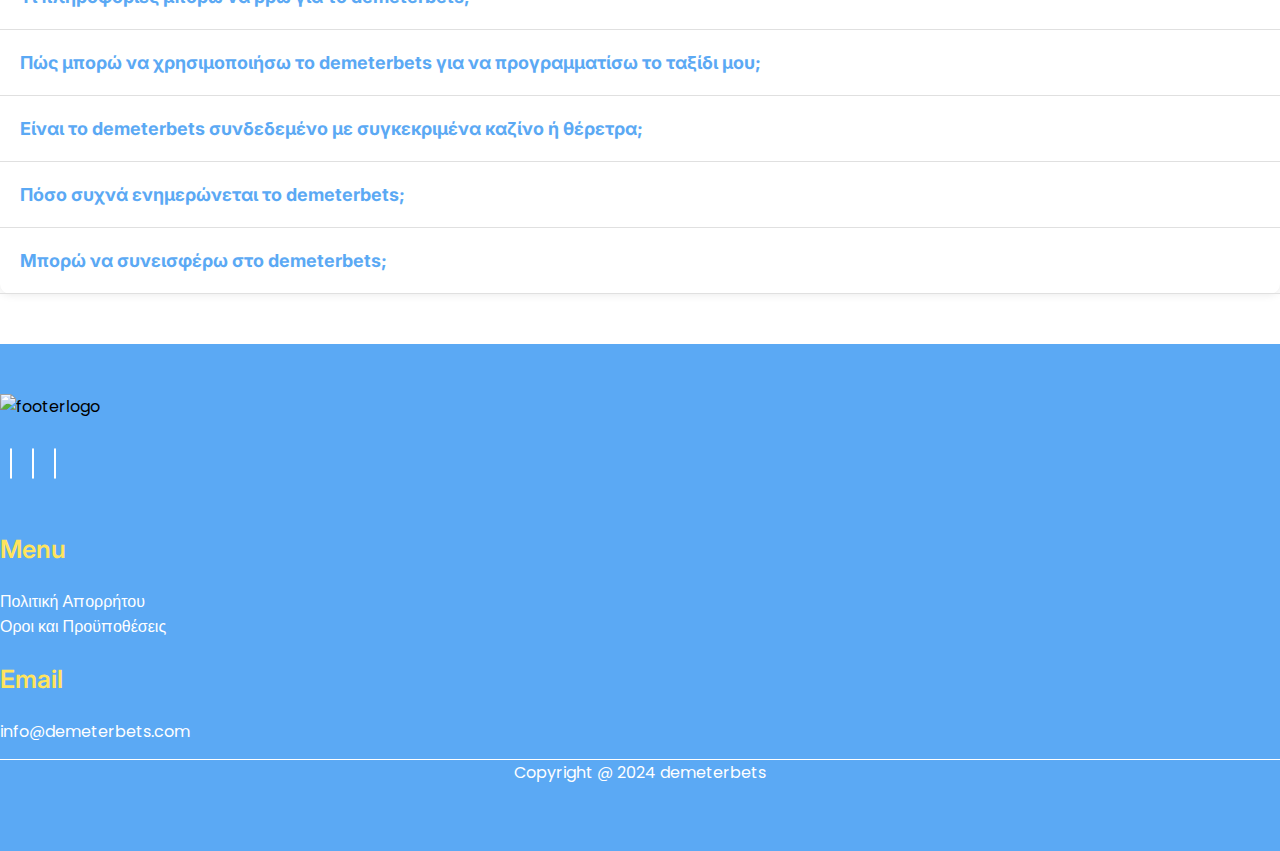
==== commit 75862682: "updates" ====
--- a/index.html
+++ b/index.html
@@ -82,7 +82,7 @@
   <div class="toptext_new toptext">
     <div class="container">
       <div class="row align-items-center">
-        <div class="col-lg-6">
+        <div class="col-md-6">
           <div class="toptext-para_new text-black">
             <p>Εξερευνήστε προορισμούς καζίνο στην Ασία με το demeterbets, τον οδηγό σας στον συναρπαστικό κόσμο των
               καζίνο, των θέρετρων και των ξενοδοχείων στην Ασία! Είτε είστε έμπειρος επισκέπτης καζίνο είτε ένας
@@ -143,7 +143,7 @@
               <a href="macau.html" target="_blank">
                 <img src="images/homecard1.jpg" alt="homecard1" class="img-fluid"></a>
             </div>
-            <div class="homecard-content">
+            <div class="homecard-content for_margin_content">
               <a href="macau.html" target="_blank">
                 <h3>Μακάο</h3>
               </a>
@@ -156,7 +156,7 @@
               </p>
             </div>
             <div class="primary-btn">
-              <a href="macau.html" target="_blank">Voir plus</a>
+              <a href="macau.html" target="_blank">Εξερευνώ</a>
             </div>
           </div>
         </div>
@@ -179,7 +179,7 @@
                 ψυχαγωγίας και αναψυχής, η Σιγκαπούρη υπόσχεται μια αξέχαστη απόδραση στο καζίνο για κάθε ταξιδιώτη.</p>
             </div>
             <div class="primary-btn">
-              <a href="singapore.html" target="_blank">Voir plus</a>
+              <a href="singapore.html" target="_blank">Εξερευνώ</a>
             </div>
           </div>
         </div>
@@ -204,7 +204,7 @@
               </p>
             </div>
             <div class="primary-btn">
-              <a href="manila.html" target="_blank">Voir plus</a>
+              <a href="manila.html" target="_blank">Εξερευνώ</a>
             </div>
           </div>
         </div>
--- a/css/style.css
+++ b/css/style.css
@@ -68,11 +68,11 @@
   font-size: 30px;
   line-height: normal;
   font-weight: 500;
-  color: gold;
+  color: #ffe45c;
 }
 
 h3 {
-  color: gold;
+  color: #ffe45c;
   font-size: 28px;
 }
 @media screen and (max-width: 575px) {
@@ -148,7 +148,7 @@
 }
 
 .site-header .site-nav ul li a.active {
-  color: gold;
+  color: #ffe45c;
 }
 
 .site-logo img {
@@ -163,7 +163,7 @@
   color: #fff;
 }
 .site-nav a:hover {
-  color: gold;
+  color: #ffe45c;
 }
 
 .site-header {
@@ -199,10 +199,10 @@
   max-width: 250px;
 }
 .footer-links h2 {
-  color: gold;
+  color: #ffe45c;
 }
 .footer-links h3 {
-  color: gold;
+  color: #ffe45c;
   font-size: 25px;
   font-weight: 600;
 }
@@ -210,13 +210,13 @@
   color: #fff;
 }
 .footer-links li a:hover {
-  color: gold;
+  color: #ffe45c;
 }
 .footer-adresse h2 {
-  color: gold;
+  color: #ffe45c;
 }
 .footer-adresse h3 {
-  color: gold;
+  color: #ffe45c;
   font-size: 25px;
   font-weight: 600;
 }
@@ -245,7 +245,7 @@
   transition: 0.3s linear;
 }
 .social-signals i:hover {
-  color: gold;
+  color: #ffe45c;
 }
 
 p.copyrighttext.pt-4 {
@@ -446,7 +446,7 @@
   color: #000000;
 }
 .toptext-para {
-  box-shadow: 0 0 7px 0 gold;
+  box-shadow: 0 0 7px 0 #ffe45c;
   padding: 20px;
 }
 
@@ -547,7 +547,20 @@
   z-index: 0;
 }
 .homebanner{
-background-image: url(../images/asia_bg1.webp);
+background-image: url(../images/home_bg.avif);
+
+
+}
+.macaubanner{
+  background-image: url(../images/macau_bg.webp);
+ 
+}
+.singaporebanner{
+  background-image: url(../images/singapore_bg.jpg);
+  
+}
+.manilabanner{
+  background-image: url(../images/okadamanilabanner.jpg);
 
 }
 .banner::before {
@@ -555,7 +568,7 @@
   content: '';
   width: 100%;
   height: 100%;
-  background-color: #00000073;
+  background-color: #0000008c;
   top: 0;
   z-index: -1;
 }
--- a/css/responsive.css
+++ b/css/responsive.css
@@ -4,7 +4,7 @@
 
 a,
 button {
-  font-family: "Manrope", sans-serif;
+  font-family: "Poppins", sans-serif;
 }
 
 .primary-btn {
@@ -47,7 +47,7 @@
   font-weight: 400;
   line-height: normal;
   color: #fff;
-  font-family: "Manrope", sans-serif;
+  font-family: "Poppins", sans-serif;
 }
 @media screen and (max-width: 575px) {
   p {
@@ -67,11 +67,11 @@
   font-size: 30px;
   line-height: normal;
   font-weight: 500;
-  color: #FC6736;
+  color: #ffe45c;
 }
 
 h3 {
-  color: #FC6736;
+  color: #ffe45c;
   font-size: 28px;
 }
 @media screen and (max-width: 575px) {
